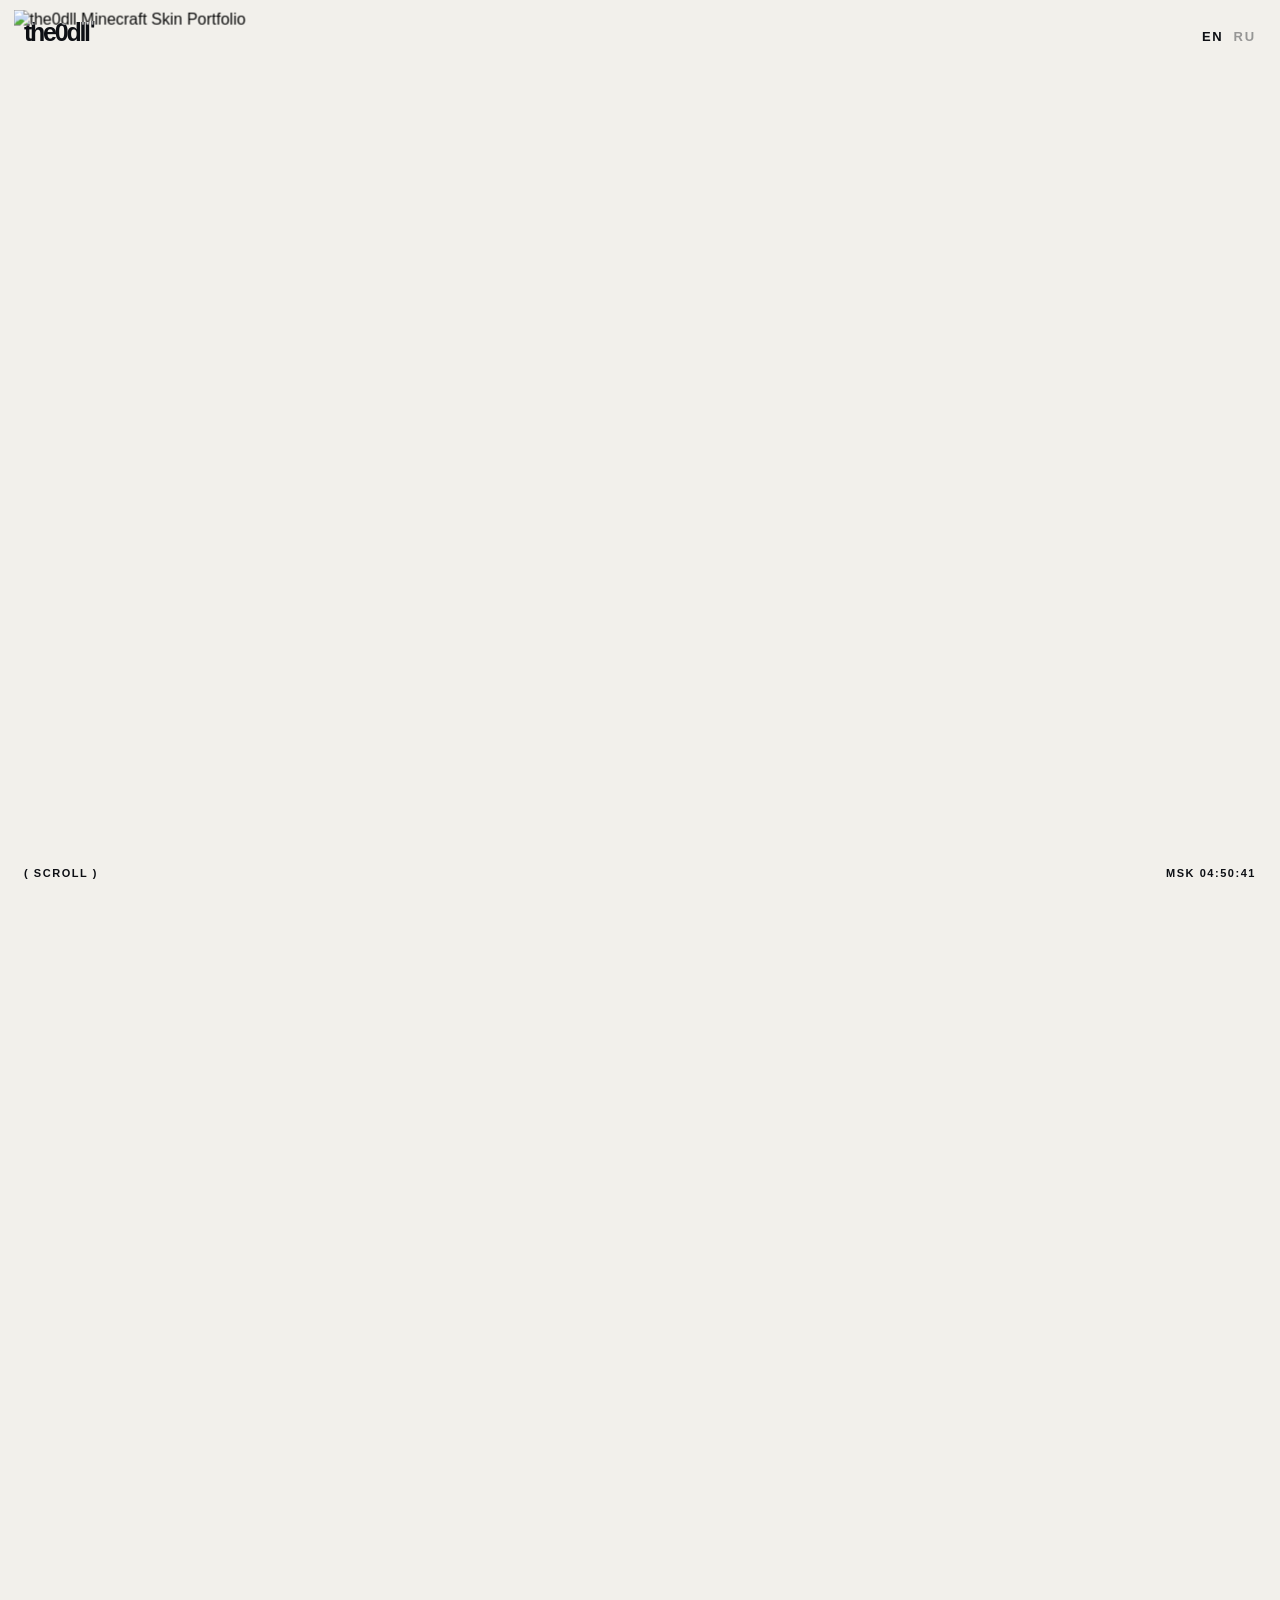
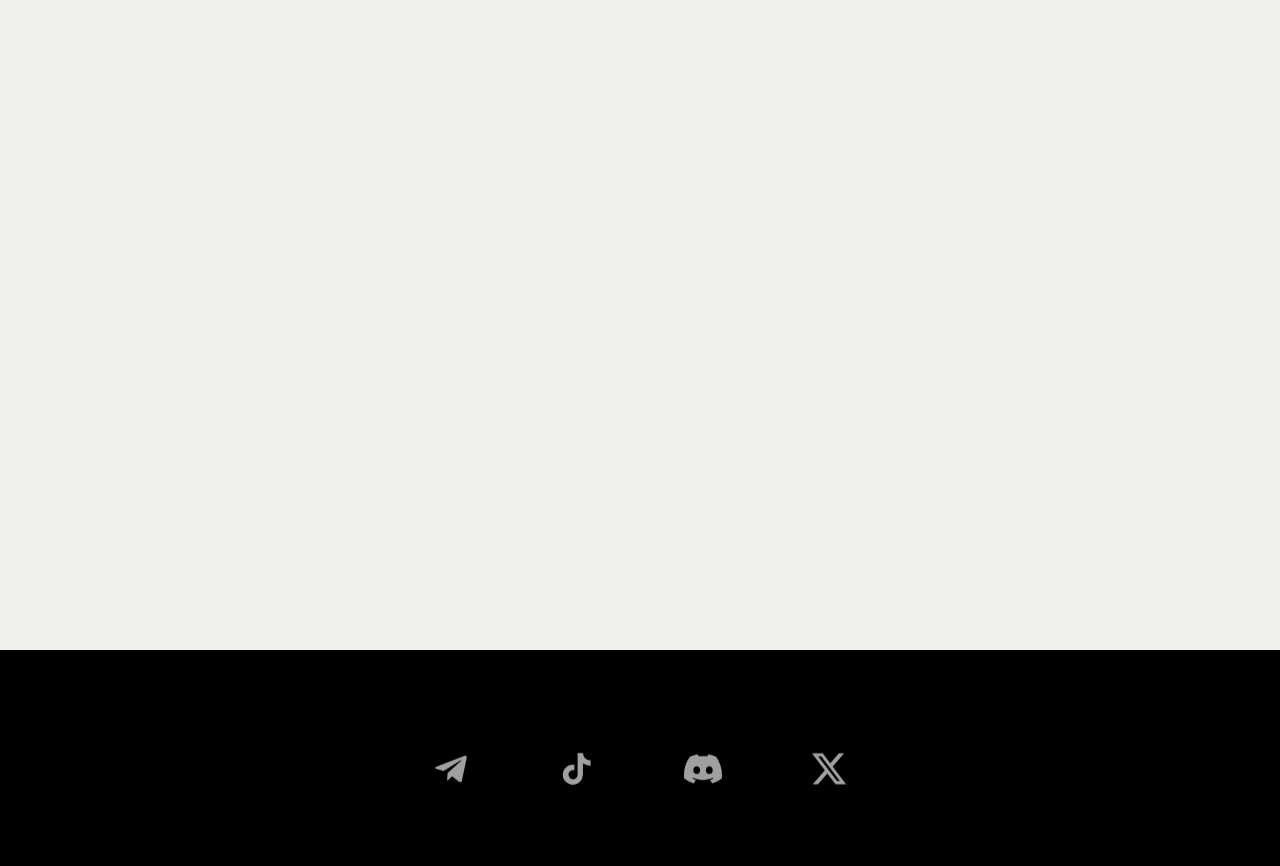
==== index.html @ f5f99ac1 "Add files via upload" ====
<!DOCTYPE html>
<html lang="en">
<head>
  <meta charset="UTF-8">
  <meta name="viewport" content="width=device-width, initial-scale=1.0">
  <title>the0dll' — bespoke minecraft skins</title>
  
  <meta name="description" content="the0dll — bespoke Minecraft skins, pixel character design, custom shading & multi-layer depth.">

  <!-- Main Stylesheet -->
  <link rel="stylesheet" href="css/style.css">
</head>
<body>

  <!-- Top Scroll Progress Bar -->
  <div id="scroll-progress-bar" aria-hidden="true"></div>

  <!-- Fullscreen Difference Canvas Cursor -->
  <canvas id="cursor-canvas" aria-hidden="true"></canvas>

  <!-- Fixed Header (Difference Blend — No sound icons) -->
  <header class="site-header">
    <a href="index.html" class="brand-logo">
      <span>the0dll</span><span class="accent-tick">'</span>
    </a>

    <div class="header-right">
      <div class="lang-switch">
        <button type="button" class="lang-btn active" data-lang="en">EN</button>
        <button type="button" class="lang-btn" data-lang="ru">RU</button>
      </div>
    </div>
  </header>

  <!-- Scroll-Track & Choreographed Stage -->
  <div class="scroll-track-wrapper" id="scroll-track">
    <div class="sticky-viewport">

      <!-- 1. The Animated Media Box: Starts 100vw x 100vh -> shrinks to bottom right without clipping -->
      <div class="animated-media-box" id="animated-media">
        <img src="assets/character.png" alt="the0dll Minecraft Skin Portfolio">
      </div>

      <!-- Docked Caption under the media box -->
      <div class="docked-caption" id="media-caption">
        <span>CUSTOM SKIN FOR THE0DLL — PORTFOLIO</span>
      </div>

      <!-- 2. Minimal Dashed Center Dividers (Top vertical only + frame divider) -->
      <div class="stage-divider-v" id="divider-v" aria-hidden="true"></div>
      <div class="stage-divider-h" id="divider-h" aria-hidden="true"></div>

      <!-- 3. Masked 2x2 Typography (Unmasks as user scrolls; glitch effect on hover) -->
      <main class="stage-text-grid">
        <!-- Top Left: works -->
        <div class="text-cell top-left">
          <a href="works.html" class="stage-link" id="link-works">
            <span class="text-mask">
              <span class="text-inner" id="inner-works">works</span>
            </span>
          </a>
        </div>

        <!-- Top Right: contacts -->
        <div class="text-cell top-right">
          <a href="#contacts" class="stage-link" id="link-contacts">
            <span class="text-mask">
              <span class="text-inner" id="inner-contacts">contacts</span>
            </span>
          </a>
        </div>

        <!-- Bottom Left: the0dll -->
        <div class="text-cell bottom-left">
          <a href="about.html" class="stage-link" id="link-the0dll">
            <span class="text-mask">
              <span class="text-inner" id="inner-the0dll">the0dll</span>
            </span>
          </a>
        </div>

        <!-- Bottom Right is reserved for the docked media box -->
        <div class="text-cell bottom-right" aria-hidden="true"></div>
      </main>

    </div>
  </div>

  <!-- Contacts Black Panel Section -->
  <section class="contacts-panel-section" id="contacts">
    <div class="contacts-panel-inner">
      <div class="contacts-icons-row" role="list">
        <!-- Telegram -->
        <a href="https://t.me/the0dll" target="_blank" rel="noopener noreferrer" class="contact-icon-link" aria-label="Telegram" role="listitem">
          <svg viewBox="0 0 24 24" fill="currentColor" class="contact-icon-svg" width="36" height="36">
            <path d="M20.665 3.717l-17.73 6.837c-1.21.486-1.203 1.161-.222 1.462l4.552 1.42 10.532-6.645c.498-.303.953-.14.579.192l-8.533 7.701h-.002l-.313 4.674c.458 0 .66-.21.917-.46l2.203-2.14 4.58 3.385c.844.464 1.452.225 1.663-.782l3.005-14.159c.309-1.238-.472-1.8-1.464-1.488z"/>
          </svg>
        </a>

        <!-- TikTok -->
        <a href="https://www.tiktok.com/@the0dlll" target="_blank" rel="noopener noreferrer" class="contact-icon-link" aria-label="TikTok" role="listitem">
          <svg viewBox="0 0 24 24" fill="currentColor" class="contact-icon-svg" width="36" height="36">
            <path d="M19.59 6.69a4.83 4.83 0 0 1-3.77-4.25V2h-3.45v13.67a2.89 2.89 0 0 1-5.2 1.74 2.89 2.89 0 0 1 2.31-4.64c.298-.002.595.042.88.13V9.4a6.33 6.33 0 0 0-1-.08A6.34 6.34 0 0 0 3 15.66a6.34 6.34 0 0 0 10.82 4.48 6.3 6.3 0 0 0 1.93-4.47V8.5a8.28 8.28 0 0 0 4.84 1.55v-3.36h-.001z"/>
          </svg>
        </a>

        <!-- Discord -->
        <a href="https://discord.com/users/839165605630181477" target="_blank" rel="noopener noreferrer" class="contact-icon-link" aria-label="Discord" role="listitem">
          <svg viewBox="0 0 24 24" fill="currentColor" class="contact-icon-svg" width="36" height="36">
            <path d="M20.317 4.37a19.791 19.791 0 0 0-4.885-1.515.074.074 0 0 0-.079.037c-.21.375-.444.864-.608 1.25a18.27 18.27 0 0 0-5.487 0 12.64 12.64 0 0 0-.617-1.25.077.077 0 0 0-.079-.037A19.736 19.736 0 0 0 3.677 4.37a.07.07 0 0 0-.032.027C.533 9.046-.32 13.58.099 18.057a.082.082 0 0 0 .031.057 19.9 19.9 0 0 0 5.993 3.03.078.078 0 0 0 .084-.028c.462-.63.874-1.295 1.226-1.994.021-.041.001-.09-.041-.106a13.107 13.107 0 0 1-1.872-.892.077.077 0 0 1-.008-.128 10.2 10.2 0 0 0 .372-.292.074.074 0 0 1 .077-.01c3.929 1.793 8.18 1.793 12.061 0a.074.074 0 0 1 .078.01c.12.098.246.198.373.292a.077.077 0 0 1-.006.127 12.299 12.299 0 0 1-1.873.894.077.077 0 0 0-.041.107c.36.698.772 1.362 1.225 1.993a.076.076 0 0 0 .084.028 19.839 19.839 0 0 0 6.002-3.03.077.077 0 0 0 .032-.054c.5-5.177-.838-9.674-3.549-13.66a.061.061 0 0 0-.031-.028zM8.02 15.33c-1.183 0-2.157-1.085-2.157-2.419 0-1.333.956-2.419 2.157-2.419 1.21 0 2.176 1.096 2.157 2.42 0 1.333-.956 2.418-2.157 2.418zm7.975 0c-1.183 0-2.157-1.085-2.157-2.419 0-1.333.955-2.419 2.157-2.419 1.21 0 2.176 1.096 2.157 2.42 0 1.333-.946 2.418-2.157 2.418z"/>
          </svg>
        </a>

        <!-- X -->
        <a href="https://x.com/0d_ll" target="_blank" rel="noopener noreferrer" class="contact-icon-link" aria-label="X (Twitter)" role="listitem">
          <svg viewBox="0 0 24 24" fill="currentColor" class="contact-icon-svg" width="36" height="36">
            <path d="M18.244 2.25h3.308l-7.227 8.26 8.502 11.24H16.17l-5.214-6.817L4.99 21.75H1.68l7.73-8.835L1.254 2.25H8.08l4.713 6.231zm-1.161 17.52h1.833L7.084 4.126H5.117z"/>
          </svg>
        </a>
      </div>
    </div>
  </section>

  <!-- Bottom Meta Bar -->
  <div class="stage-overlay-bottom">
    <div>( SCROLL )</div>
    <div class="stage-timecode" id="msk-time">MSK 00:00:00</div>
  </div>

  <!-- Scripts -->
  <script src="js/cursor.js"></script>
  <script src="js/main.js"></script>
  <script src="js/transition.js"></script>
</body>
</html>
---- css/style.css ----
/* ==========================================================================
   TDDSASH AESTHETIC — THE0DLL' MINECRAFT SKIN ARTIST PORTFOLIO
   Clean, minimal, strictly aligned with tddsash.com references
   ========================================================================== */
:root {
  --paper: #f2f0eb;              /* Signature warm cream paper */
  --paper-card: #ece9e2;
  --ink: #0c0c0c;                /* Deep black */
  --ink-60: rgba(12, 12, 12, 0.6);
  --ink-40: rgba(12, 12, 12, 0.4);
  --dash: rgba(12, 12, 12, 0.55);  /* More visible dashed line */
  --font-head: Arial, "Helvetica Neue", Helvetica, sans-serif;
  --font-mono: "Space Mono", monospace;
  --ease-expo: cubic-bezier(0.16, 1, 0.3, 1);
}

*, *::before, *::after {
  margin: 0;
  padding: 0;
  box-sizing: border-box;
}

/* Default cursor is always visible */

html {
  background-color: var(--paper);
  color: var(--ink);
  font-family: var(--font-head);
  -webkit-font-smoothing: antialiased;
  -moz-osx-font-smoothing: grayscale;
  text-rendering: optimizeLegibility;
}

body {
  position: relative;
  background-color: var(--paper);
  color: var(--ink);
  overflow-x: hidden;
  line-height: 1.2;
}

::selection {
  background: var(--ink);
  color: var(--paper);
}

a {
  color: inherit;
  text-decoration: none;
}

/* ==========================================================================
   SCROLL PROGRESS BAR (TOP OF PAGE)
   ========================================================================== */
#scroll-progress-bar {
  position: fixed;
  top: 0;
  left: 0;
  width: 100%;
  height: 4px;
  background: var(--ink);
  transform-origin: left;
  transform: scaleX(0);
  z-index: 999999;
  pointer-events: none;
  will-change: transform;
}

/* ==========================================================================
   CUSTOM CURSOR (DIFFERENCE BLEND & SILKY TRAIL)
   ========================================================================== */
#cursor-canvas {
  position: fixed;
  inset: 0;
  width: 100vw;
  height: 100vh;
  pointer-events: none;
  z-index: 99999;
  mix-blend-mode: difference;
  display: block;
}

@media (pointer: coarse) {
  #cursor-canvas {
    display: none;
  }
  html, body, a, button {
    cursor: auto !important;
  }
}

/* ==========================================================================
   HEADER (FIXED, DIFFERENCE BLEND)
   ========================================================================== */
.site-header {
  position: fixed;
  top: 0;
  left: 0;
  right: 0;
  z-index: 100;
  display: flex;
  justify-content: space-between;
  align-items: baseline;
  padding: 20px 24px;
  mix-blend-mode: difference;
  color: #ffffff;
  pointer-events: none;
}

.site-header a,
.site-header button,
.site-header .header-controls {
  pointer-events: auto;
  color: #ffffff;
}

.brand-logo {
  font-weight: 700;
  font-size: 25px;
  letter-spacing: -0.09em;
  line-height: 1;
  text-transform: lowercase;
  display: inline-flex;
  align-items: baseline;
}

.brand-logo .accent-tick {
  display: inline-block;
  transform: translateY(-0.08em);
  margin-left: 1px;
}

.header-right {
  display: flex;
  align-items: center;
  gap: 16px;
}

.lang-switch {
  display: flex;
  gap: 10px;
  font-weight: 700;
  font-size: 13px;
  letter-spacing: 0.14em;
  text-transform: uppercase;
}

.lang-btn {
  background: none;
  border: none;
  color: #ffffff;
  opacity: 0.4;
  padding: 0;
  font-weight: 700;
  font-size: 13px;
  letter-spacing: 0.14em;
  transition: opacity 0.3s var(--ease-expo);
  cursor: pointer;
}

.lang-btn:hover {
  opacity: 0.8;
}

.lang-btn.active {
  opacity: 1;
}

/* ==========================================================================
   HOME PAGE SCROLL STAGE
   ========================================================================== */
.scroll-track-wrapper {
  position: relative;
  height: 250vh;
  background-color: var(--paper);
}

.sticky-viewport {
  position: sticky;
  top: 0;
  height: 100vh;
  width: 100vw;
  overflow: hidden;
  background-color: var(--paper);
}

.animated-media-box {
  position: absolute;
  top: 0;
  left: 0;
  width: 100vw;
  height: 100vh;
  z-index: 10;
  overflow: hidden;
  will-change: transform, width, height, border-radius;
  background-color: var(--paper);
}

.animated-media-box img {
  width: 100%;
  height: 100%;
  object-fit: contain;
  object-position: center center;
  display: block;
  image-rendering: pixelated;
  image-rendering: crisp-edges;
  -ms-interpolation-mode: nearest-neighbor;
  transition: transform 0.8s var(--ease-expo);
}

.animated-media-box:hover img {
  transform: scale(1.03);
}

.docked-caption {
  position: absolute;
  font-size: 11px;
  font-weight: 700;
  letter-spacing: 0.14em;
  text-transform: uppercase;
  color: var(--ink);
  z-index: 15;
  opacity: 0;
  pointer-events: none;
  transition: opacity 0.4s var(--ease-expo);
  white-space: nowrap;
}

.stage-text-grid {
  position: absolute;
  inset: 0;
  width: 100vw;
  height: 100vh;
  display: grid;
  grid-template-columns: 1fr 1fr;
  grid-template-rows: 1fr 1fr;
  z-index: 20;
  pointer-events: none;
}

.stage-divider-v {
  position: absolute;
  left: 50%;
  top: 4vh;
  height: 44vh;
  width: 0;
  border-left: 2px dashed var(--dash);
  transform-origin: top;
  transform: scaleY(0);
  will-change: transform;
  z-index: 25;
  pointer-events: none;
}

.stage-divider-h {
  position: absolute;
  top: 50vh;
  left: 50%;
  width: 46vw;
  height: 0;
  border-top: 2px dashed var(--dash);
  transform-origin: left;
  transform: scaleX(0);
  will-change: transform;
  z-index: 25;
  pointer-events: none;
}

.text-cell {
  position: relative;
  display: flex;
  align-items: center;
  justify-content: center;
  user-select: none;
  pointer-events: none;
}

.text-cell.top-left { grid-column: 1; grid-row: 1; }
.text-cell.top-right { grid-column: 2; grid-row: 1; }
.text-cell.bottom-left { grid-column: 1; grid-row: 2; }

.text-mask {
  display: block;
  overflow: hidden;
  padding: 0 0.12em 0.08em 0.12em;
}

.text-inner {
  display: block;
  will-change: transform;
  transform: translateY(115%);
  transition: transform 0.05s linear;
}

.stage-link {
  position: relative;
  display: inline-block;
  font-weight: 700;
  font-size: clamp(48px, 8.8vw, 142px);
  letter-spacing: -0.1em;
  line-height: 0.9;
  text-transform: lowercase;
  color: var(--ink);
  transition: color 0.3s var(--ease-expo);
  pointer-events: none;
}

.stage-link.is-active {
  pointer-events: auto;
}

.stage-link:hover {
  color: transparent;
  -webkit-text-stroke: clamp(2px, 0.2vw, 3.5px) var(--ink);
}

.stage-link::after {
  content: "";
  position: absolute;
  left: 0.12em;
  right: 0.12em;
  bottom: 0.02em;
  height: 3px;
  background: var(--ink);
  transform: scaleX(0);
  transform-origin: left;
  transition: transform 0.7s var(--ease-expo);
  opacity: 0;
  pointer-events: none;
}

.stage-link.is-revealed:hover::after {
  opacity: 1;
  transform: scaleX(1);
}

.stage-overlay-bottom {
  position: fixed;
  bottom: 0;
  left: 0;
  right: 0;
  padding: 20px 24px;
  display: flex;
  justify-content: space-between;
  align-items: flex-end;
  font-size: 11px;
  font-weight: 700;
  letter-spacing: 0.14em;
  text-transform: uppercase;
  color: #ffffff;
  mix-blend-mode: difference;
  pointer-events: none;
  z-index: 50;
}

.stage-timecode {
  font-variant-numeric: tabular-nums;
}

/* ==========================================================================
   CONTACTS BLACK PANEL (HOME PAGE BOTTOM — ~24% SCREEN HEIGHT)
   ========================================================================== */
.contacts-panel-section {
  position: relative;
  min-height: 24vh;
  height: 24vh;
  width: 100vw;
  background-color: #000000;
  display: flex;
  align-items: center;
  justify-content: center;
  z-index: 30;
  box-sizing: border-box;
  padding: 16px 24px;
}

.contacts-panel-inner {
  display: flex;
  flex-direction: column;
  align-items: center;
  justify-content: center;
  width: 100%;
  max-width: 900px;
  /* Shifted slightly below vertical center of the 24vh panel */
  transform: translateY(1.2vh);
}

.contacts-icons-row {
  display: flex;
  align-items: center;
  justify-content: center;
  gap: clamp(32px, 5.5vw, 68px);
  flex-wrap: wrap;
}

.contact-icon-link {
  display: inline-flex;
  align-items: center;
  justify-content: center;
  width: clamp(44px, 5.5vw, 58px);
  height: clamp(44px, 5.5vw, 58px);
  color: #a0a0a0;
  border-radius: 50%;
  transition: color 0.25s var(--ease-expo), transform 0.25s var(--ease-expo);
  text-decoration: none;
}

.contact-icon-link:hover {
  color: #ffffff;
  transform: scale(1.15);
}

.contact-icon-link:hover .contact-icon-svg {
  animation: icon-jitter 0.22s infinite ease-in-out;
}

@keyframes icon-jitter {
  0% { transform: translate(0, 0) rotate(0deg); }
  20% { transform: translate(-1.2px, 0.8px) rotate(-1.2deg); }
  40% { transform: translate(1px, -1.2px) rotate(1deg); }
  60% { transform: translate(-0.8px, -0.8px) rotate(-0.8deg); }
  80% { transform: translate(1.2px, 0.8px) rotate(1.2deg); }
  100% { transform: translate(0, 0) rotate(0deg); }
}

.contact-icon-svg {
  width: clamp(28px, 3.5vw, 38px);
  height: clamp(28px, 3.5vw, 38px);
  fill: currentColor;
  display: block;
  will-change: transform;
}

/* ==========================================================================
   WORKS PAGE — COVERFLOW CAROUSEL (1-6) + ARCHIVE STREAM (7-15)
   ========================================================================== */
.works-page-container {
  min-height: 100vh;
  padding: 110px 24px 80px;
  max-width: 1680px;
  margin: 0 auto;
}

.works-head-row {
  display: flex;
  justify-content: space-between;
  align-items: baseline;
  padding-bottom: 2vh;
  border-bottom: 2px dashed var(--dash);
  margin-bottom: 4vh;
}

.works-main-title {
  font-size: clamp(54px, 12vw, 170px);
  font-weight: 700;
  letter-spacing: -0.11em;
  line-height: 0.86;
  text-transform: lowercase;
}

.works-total-counter {
  font-size: clamp(28px, 4.5vw, 64px);
  font-weight: 700;
  letter-spacing: -0.05em;
  color: transparent;
  -webkit-text-stroke: 2px var(--ink);
}

/* 3D / Coverflow Carousel Stage */
.carousel-stage-section {
  position: relative;
  width: 100%;
  display: flex;
  flex-direction: column;
  align-items: center;
  justify-content: center;
  margin-bottom: 12vh;
  user-select: none;
}

.carousel-viewport {
  position: relative;
  width: 100%;
  height: clamp(380px, 50vh, 560px);
  display: flex;
  align-items: center;
  justify-content: center;
  perspective: 1400px;
  overflow: hidden;
  cursor: grab;
}

.carousel-viewport:active {
  cursor: grabbing;
}

/* Carousel Card — 3D глубина + поворот внутрь */
.carousel-card {
  position: absolute;
  width: clamp(260px, 28vw, 440px);
  aspect-ratio: 1 / 1;
  border-radius: 8px;
  overflow: hidden;
  background: var(--paper-card);
  transition: transform 0.72s cubic-bezier(0.16, 1, 0.3, 1),
              filter 0.72s cubic-bezier(0.16, 1, 0.3, 1),
              opacity 0.72s cubic-bezier(0.16, 1, 0.3, 1),
              box-shadow 0.72s cubic-bezier(0.16, 1, 0.3, 1);
  will-change: transform, filter, opacity;
  border: 1px solid rgba(12, 12, 12, 0.08);
}

.carousel-card img {
  width: 100%;
  height: 100%;
  object-fit: cover;
  display: block;
  pointer-events: none;
}

/* Active Center Card */
.carousel-card[data-pos="0"] {
  z-index: 10;
  opacity: 1;
  filter: blur(0px) brightness(1);
  transform: translateX(0) scale(1) translateZ(0) rotateY(0deg);
  box-shadow: 0 35px 90px rgba(0, 0, 0, 0.22);
  cursor: default;
}

/* Immediate Left — повёрнут внутрь */
.carousel-card[data-pos="-1"] {
  z-index: 5;
  opacity: 0.6;
  filter: blur(3px) brightness(0.72);
  transform: translateX(-78%) scale(0.84) translateZ(-60px) rotateY(18deg);
  box-shadow: 0 20px 50px rgba(0, 0, 0, 0.12);
  cursor: pointer;
}

/* Immediate Right — повёрнут внутрь */
.carousel-card[data-pos="1"] {
  z-index: 5;
  opacity: 0.6;
  filter: blur(3px) brightness(0.72);
  transform: translateX(78%) scale(0.84) translateZ(-60px) rotateY(-18deg);
  box-shadow: 0 20px 50px rgba(0, 0, 0, 0.12);
  cursor: pointer;
}

/* Far Left */
.carousel-card[data-pos="-2"] {
  z-index: 2;
  opacity: 0.28;
  filter: blur(8px) brightness(0.5);
  transform: translateX(-150%) scale(0.68) translateZ(-140px) rotateY(28deg);
  box-shadow: 0 10px 30px rgba(0, 0, 0, 0.08);
  cursor: pointer;
}

/* Far Right */
.carousel-card[data-pos="2"] {
  z-index: 2;
  opacity: 0.28;
  filter: blur(8px) brightness(0.5);
  transform: translateX(150%) scale(0.68) translateZ(-140px) rotateY(-28deg);
  box-shadow: 0 10px 30px rgba(0, 0, 0, 0.08);
  cursor: pointer;
}

/* Hidden Cards — быстро исчезают, чтобы карусель казалась бесконечной */
.carousel-card[data-pos="hidden-left"] {
  z-index: 0;
  opacity: 0;
  filter: blur(16px);
  transform: translateX(-210%) scale(0.5) rotateY(35deg);
  pointer-events: none;
  transition: opacity 0.35s var(--ease-expo), filter 0.35s var(--ease-expo),
              transform 0.35s var(--ease-expo);
}

.carousel-card[data-pos="hidden-right"] {
  z-index: 0;
  opacity: 0;
  filter: blur(16px);
  transform: translateX(210%) scale(0.5) rotateY(-35deg);
  pointer-events: none;
  transition: opacity 0.35s var(--ease-expo), filter 0.35s var(--ease-expo),
              transform 0.35s var(--ease-expo);
}

/* Carousel Info & Controls beneath the active card */
.carousel-footer {
  margin-top: 32px;
  display: flex;
  flex-direction: column;
  align-items: center;
  gap: 20px;
  width: 100%;
}

.carousel-info {
  display: flex;
  align-items: baseline;
  gap: 16px;
  text-align: center;
}

.carousel-title {
  font-size: clamp(18px, 2vw, 28px);
  font-weight: 700;
  letter-spacing: -0.03em;
  text-transform: lowercase;
}

.carousel-tag {
  font-size: 11px;
  font-weight: 700;
  letter-spacing: 0.14em;
  text-transform: uppercase;
  color: var(--ink-40);
}

.carousel-controls {
  display: flex;
  align-items: center;
  gap: 16px;
}

.reel-btn {
  width: 44px;
  height: 44px;
  border-radius: 50%;
  border: 1.5px solid var(--ink);
  background: transparent;
  color: var(--ink);
  display: inline-flex;
  align-items: center;
  justify-content: center;
  font-size: 16px;
  transition: all 0.3s var(--ease-expo);
  cursor: pointer;
}

.reel-btn:hover {
  background: var(--ink);
  color: var(--paper);
  transform: scale(1.08);
}

.reel-counter-badge {
  font-family: var(--font-mono);
  font-size: 14px;
  font-weight: 700;
  color: var(--ink-60);
  min-width: 64px;
  text-align: center;
}

/* Section 2: Vertical Stream Archive (Skins 7–15) */
.stream-archive-section {
  padding-top: 8vh;
  border-top: 2px dashed var(--dash);
}

.stream-section-header {
  margin-bottom: 6vh;
  display: flex;
  justify-content: space-between;
  align-items: baseline;
}

.stream-section-title {
  font-size: clamp(32px, 5vw, 64px);
  font-weight: 700;
  letter-spacing: -0.08em;
  text-transform: lowercase;
}

/* Число справа (9) — контурный шрифт */
.stream-section-count {
  font-size: clamp(28px, 4.5vw, 64px);
  font-weight: 700;
  letter-spacing: -0.05em;
  color: transparent;
  -webkit-text-stroke: 2px var(--ink);
}

.stream-section-hint {
  font-size: 11px;
  font-weight: 700;
  letter-spacing: 0.16em;
  text-transform: uppercase;
  color: var(--ink-40);
}

/* Masonry: колонки собирает js/works.js, отступ везде одинаковый */
.stream-grid {
  --gap: 14px;
  display: flex;
  align-items: flex-start;
  gap: var(--gap);
}

.stream-col {
  flex: 1 1 0;
  min-width: 0;
  display: flex;
  flex-direction: column;
  gap: var(--gap);
}

/* Scroll-Triggered Reveal — плавное появление снизу вверх */
.stream-card {
  position: relative;
  cursor: pointer;
  opacity: 0;
  transform: translateY(70px);
  transition: opacity 0.9s cubic-bezier(0.16, 1, 0.3, 1),
              transform 0.9s cubic-bezier(0.16, 1, 0.3, 1);
  transition-delay: var(--d, 0ms);
  will-change: opacity, transform;
}

.stream-card.is-visible {
  opacity: 1;
  transform: translateY(0);
}

/* Чистые изображения без рамок и фона — оригинальные пропорции */
.stream-media-box {
  position: relative;
  width: 100%;
  overflow: hidden;
  background: none;
  border: none;
  border-radius: 0;
}

.stream-media-box img {
  width: 100%;
  height: auto;
  display: block;
  transition: transform 0.75s cubic-bezier(0.16, 1, 0.3, 1);
}

.stream-card:hover .stream-media-box img {
  transform: scale(1.02);
}

/* Инверсивная подпись с названием скина при наведении (без номера) */
.stream-info-row {
  position: absolute;
  inset: 0;
  display: flex;
  align-items: flex-end;
  justify-content: flex-start;
  padding: 22px 24px;
  pointer-events: none;
  z-index: 10;
  opacity: 0;
  transform: translateY(8px);
  transition: opacity 0.35s cubic-bezier(0.16, 1, 0.3, 1),
              transform 0.35s cubic-bezier(0.16, 1, 0.3, 1);
  mix-blend-mode: difference;
}

.stream-card:hover .stream-info-row {
  opacity: 1;
  transform: translateY(0);
}

.stream-title {
  color: #ffffff;
  mix-blend-mode: difference;
  font-size: clamp(20px, 2.4vw, 36px);
  font-weight: 700;
  letter-spacing: -0.04em;
  text-transform: lowercase;
  line-height: 1.1;
  margin: 0;
  user-select: none;
}

/* Номер скина не отображается по запросу */
.stream-tag {
  display: none;
}

.back-btn {
  display: inline-flex;
  align-items: center;
  gap: 8px;
  margin-top: 64px;
  font-size: 12px;
  font-weight: 700;
  letter-spacing: 0.16em;
  text-transform: uppercase;
  border: 1.5px solid var(--ink);
  padding: 14px 28px;
  border-radius: 999px;
  transition: all 0.3s var(--ease-expo);
}

.back-btn:hover {
  background: var(--ink);
  color: var(--paper);
}

/* ==========================================================================
   ABOUT & CONTACT PAGES
   ========================================================================== */
.page-container {
  min-height: 100vh;
  padding: 120px 24px 80px;
  max-width: 1600px;
  margin: 0 auto;
}

.page-header-row {
  display: flex;
  justify-content: space-between;
  align-items: baseline;
  padding-bottom: 2vh;
  border-bottom: 2px dashed var(--dash);
  margin-bottom: 6vh;
}

.page-title {
  font-size: clamp(54px, 12vw, 170px);
  font-weight: 700;
  letter-spacing: -0.11em;
  line-height: 0.86;
  text-transform: lowercase;
}

.page-counter {
  font-size: clamp(28px, 4.5vw, 64px);
  font-weight: 700;
  letter-spacing: -0.05em;
  color: transparent;
  -webkit-text-stroke: 2px var(--ink);
}

.about-layout {
  display: grid;
  grid-template-columns: 1.1fr 0.9fr;
  gap: 6vw;
  align-items: start;
}

.about-lead {
  font-size: clamp(24px, 3.2vw, 48px);
  font-weight: 700;
  line-height: 1.3;
  letter-spacing: -0.03em;
}

.about-details {
  display: flex;
  flex-direction: column;
  gap: 4vh;
}

.about-details p {
  font-size: 18px;
  line-height: 1.55;
  color: var(--ink-60);
}

.spec-list {
  list-style: none;
  border-top: 2px dashed var(--dash);
}

.spec-item {
  display: flex;
  justify-content: space-between;
  padding: 16px 0;
  border-bottom: 2px dashed var(--dash);
  font-size: 13px;
  font-weight: 700;
  letter-spacing: 0.12em;
  text-transform: uppercase;
}

.contact-layout {
  display: grid;
  grid-template-columns: 1fr 1fr;
  gap: 6vw;
}

.contact-headline {
  font-size: clamp(36px, 5.5vw, 92px);
  font-weight: 700;
  letter-spacing: -0.08em;
  line-height: 0.95;
  text-transform: uppercase;
}

.contact-channels {
  display: flex;
  flex-direction: column;
  gap: 20px;
}

.channel-link {
  display: flex;
  justify-content: space-between;
  align-items: center;
  padding: 24px 0;
  border-bottom: 2px dashed var(--dash);
  font-size: clamp(20px, 2.5vw, 36px);
  font-weight: 700;
  letter-spacing: -0.04em;
  transition: padding-left 0.3s var(--ease-expo), color 0.3s var(--ease-expo);
}

.channel-link:hover {
  padding-left: 12px;
  opacity: 0.7;
}

.channel-tag {
  font-size: 12px;
  letter-spacing: 0.16em;
  text-transform: uppercase;
  color: var(--ink-40);
}

/* ==========================================================================
   RESPONSIVE DESIGN (MOBILE / TABLET)
   ========================================================================== */
@media (max-width: 900px) {
  .stage-text-grid {
    display: flex;
    flex-direction: column;
    padding: 100px 20px 80px;
    gap: 20px;
  }
  .stage-divider-v,
  .stage-divider-h {
    display: none;
  }
  .text-cell {
    padding: 8px 0;
    justify-content: flex-start;
  }
  .stage-link {
    font-size: clamp(40px, 13vw, 68px);
  }
  .carousel-card[data-pos="-1"] {
    transform: translateX(-70%) scale(0.78) translateZ(-60px);
  }
  .carousel-card[data-pos="1"] {
    transform: translateX(70%) scale(0.78) translateZ(-60px);
  }
  .carousel-card[data-pos="-2"],
  .carousel-card[data-pos="2"] {
    opacity: 0;
    pointer-events: none;
  }
  .about-layout,
  .contact-layout {
    grid-template-columns: 1fr;
    gap: 36px;
  }
  .works-page-container,
  .page-container {
    padding: 100px 20px 60px;
  }
}

/* ==========================================================================
   3-PANEL CINEMATIC PAGE TRANSITION
   Three black strips sweep in L→R covering the screen, then sweep out R→L
   ========================================================================== */
#pt-overlay {
  position: fixed;
  inset: 0;
  z-index: 1000000;
  pointer-events: none;
  display: flex;
  flex-direction: column;
  /* Hidden by default — pointer-events disabled until active */
}

#pt-overlay.is-active {
  pointer-events: all;
}

.pt-panel {
  flex: 1;
  background: var(--ink);

  /* Default state: fully off to the left */
  transform: translateX(-100%);
  transition: transform 0.65s cubic-bezier(0.76, 0, 0.24, 1);
}

/* Each panel uses its data-index delay — set via JS inline style */
.pt-panel.is-in {
  transform: translateX(0);
}

/* ==========================================================================
   STREAM CARD STAGGER — волна снизу вверх при первом появлении
   Delay сбрасывается после появления чтобы не мешать hover-эффектам
   ========================================================================== */

/* После появления — сбрасываем delay */
.stream-card.is-visible {
  transition-delay: 0ms !important;
}

/* Polish: плавный переход opacity у тега карусели */
.carousel-tag {
  transition: opacity 0.22s var(--ease-expo);
}


/* ==========================================================================
   LIGHTBOX — тёмная полупрозрачная вуаль, страница под ней остаётся видна
   ========================================================================== */
.lightbox {
  position: fixed;
  inset: 0;
  z-index: 90000;           /* ниже курсора (99999), выше хедера */
  pointer-events: none;
}
.lightbox.is-open { pointer-events: auto; }
.lightbox.is-closing { pointer-events: none; }

.lightbox-backdrop {
  position: absolute;
  inset: 0;
  background: rgba(8, 8, 8, 0.9);
  opacity: 0;
  transition: opacity 0.45s var(--ease-expo);
}
.lightbox.is-open .lightbox-backdrop { opacity: 1; }

.lightbox-img {
  position: fixed;
  left: 0; top: 0;
  width: 0; height: 0;
  display: block;
  object-fit: contain;
  opacity: 0;
  cursor: pointer;
  will-change: left, top, width, height, opacity, transform;
}
.lightbox.is-open .lightbox-img { opacity: 1; }
.lightbox.is-closing .lightbox-img { opacity: 0.9; }

.lightbox-close {
  position: absolute;
  top: 20px;
  right: 24px;
  z-index: 2;
  background: none;
  border: none;
  padding: 6px 0;
  font-family: var(--font-head);
  font-size: 13px;
  font-weight: 700;
  letter-spacing: 0.14em;
  text-transform: uppercase;
  color: #fff;
  opacity: 0;
  transition: opacity 0.35s ease;
}
.lightbox.is-open .lightbox-close { opacity: 1; transition-delay: 0.15s; }

.lightbox-caption {
  position: fixed;
  font-size: 12px;
  font-weight: 700;
  letter-spacing: 0.14em;
  text-transform: uppercase;
  color: rgba(255, 255, 255, 0.6);
  opacity: 0;
  transition: opacity 0.35s ease;
  pointer-events: none;
}
.lightbox.is-open .lightbox-caption { opacity: 1; transition-delay: 0.3s; }

/* Стрелки перелистывания слайдов внутри лайтбокса */
.lightbox-nav-btn {
  position: fixed;
  top: 50%;
  transform: translateY(-50%);
  width: 48px;
  height: 48px;
  border-radius: 50%;
  border: 1.5px solid rgba(255, 255, 255, 0.35);
  background: rgba(12, 12, 12, 0.75);
  backdrop-filter: blur(8px);
  -webkit-backdrop-filter: blur(8px);
  color: #ffffff;
  display: flex;
  align-items: center;
  justify-content: center;
  font-size: 20px;
  cursor: pointer;
  z-index: 90005;
  transition: all 0.3s cubic-bezier(0.16, 1, 0.3, 1);
  opacity: 0;
  pointer-events: none;
}

.lightbox-nav-btn:hover {
  background: #ffffff;
  color: #000000;
  border-color: #ffffff;
  transform: translateY(-50%) scale(1.08);
}

.lightbox-prev {
  left: 24px;
}

.lightbox-next {
  right: 24px;
}

.lightbox.is-open.has-multiple .lightbox-nav-btn {
  opacity: 1;
  pointer-events: auto;
  transition-delay: 0.2s;
}

@media (max-width: 640px) {
  .lightbox-prev { left: 12px; }
  .lightbox-next { right: 12px; }
  .lightbox-nav-btn { width: 40px; height: 40px; font-size: 16px; }
}
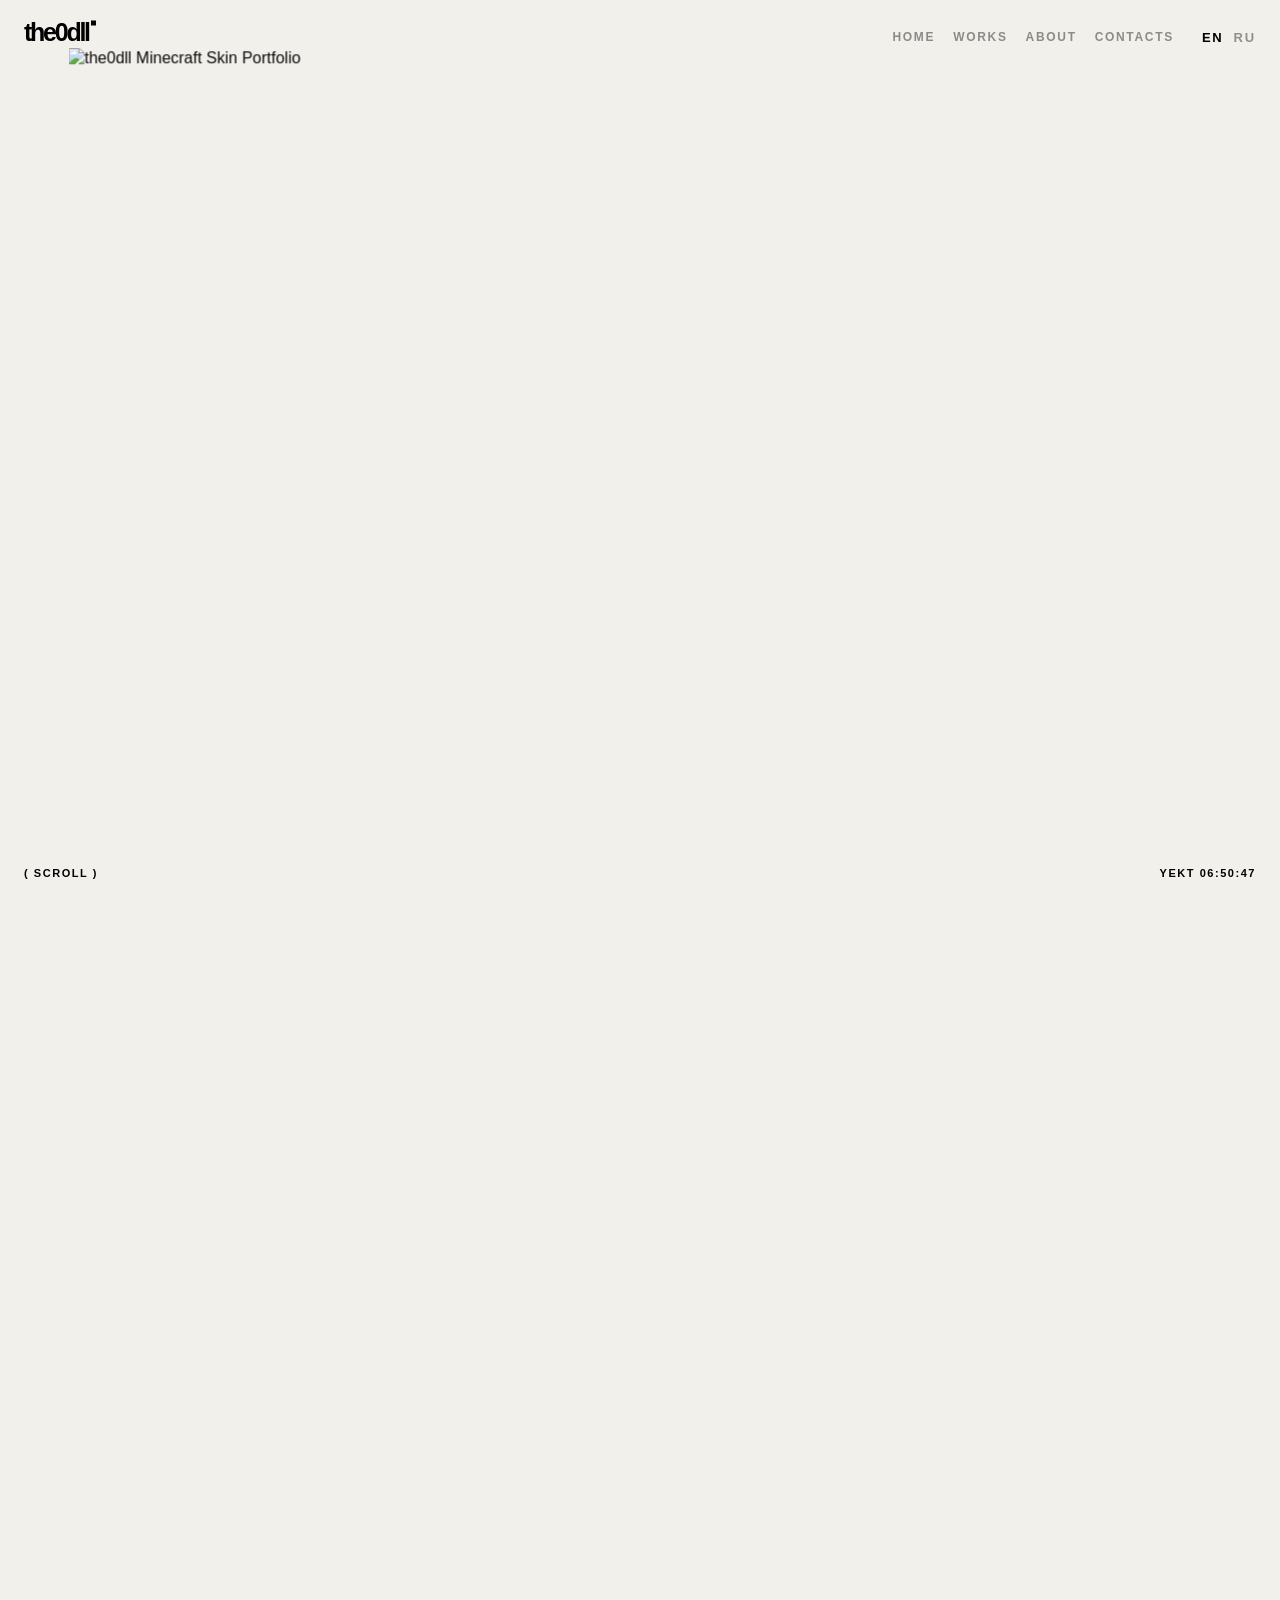
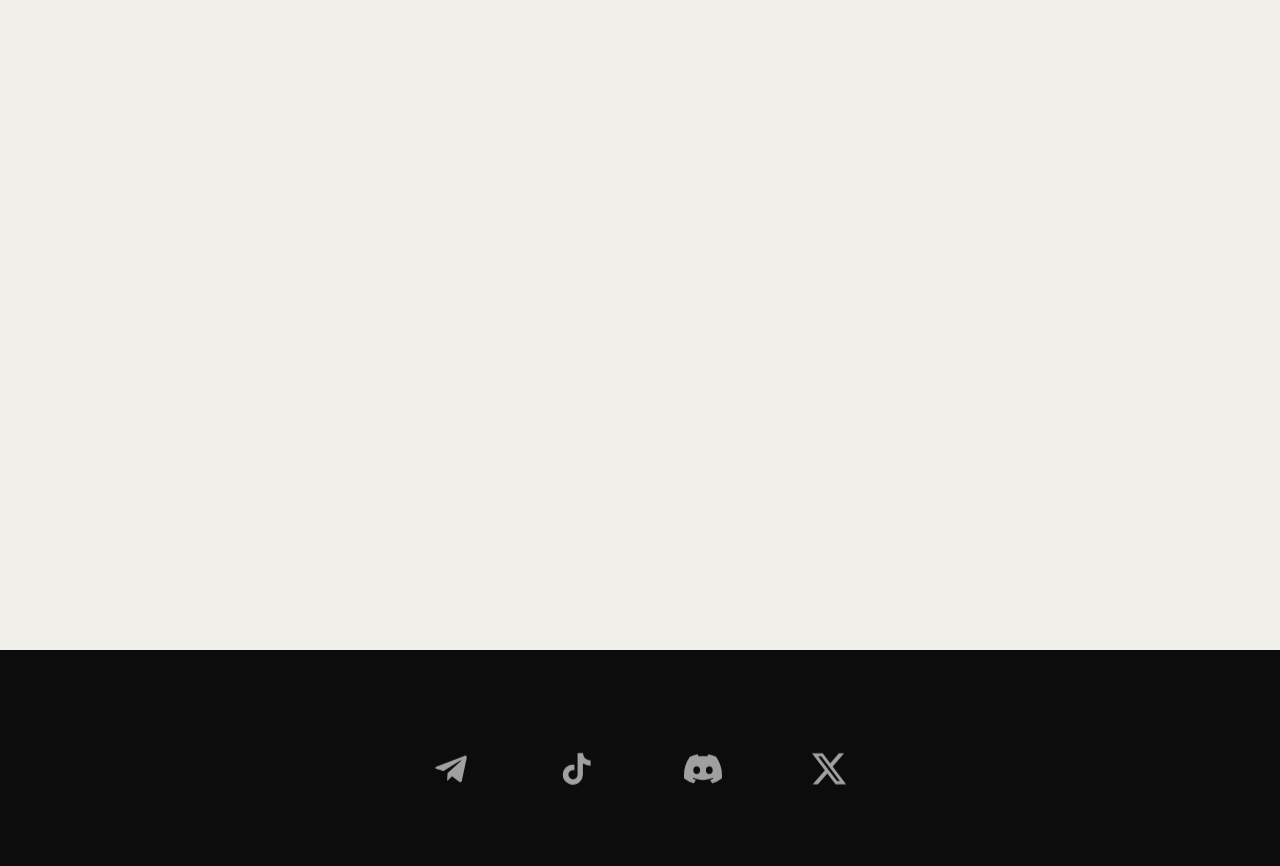
==== commit 2318c4ae: "Add files via upload" ====
--- a/index.html
+++ b/index.html
@@ -7,24 +7,32 @@
   
   <meta name="description" content="the0dll — bespoke Minecraft skins, pixel character design, custom shading & multi-layer depth.">
 
-  <!-- Main Stylesheet -->
+  <link rel="preconnect" href="https://fonts.googleapis.com">
+  <link rel="preconnect" href="https://fonts.gstatic.com" crossorigin>
+  <link href="https://fonts.googleapis.com/css2?family=Silkscreen:wght@400;700&display=swap" rel="stylesheet">
+  <link rel="icon" href="data:image/svg+xml,%3Csvg xmlns=%27http://www.w3.org/2000/svg%27 viewBox=%270 0 8 8%27 shape-rendering=%27crispEdges%27%3E%3Crect width=%278%27 height=%278%27 fill=%27%230c0c0c%27/%3E%3Crect x=%272%27 y=%272%27 width=%274%27 height=%274%27 fill=%27%23ff4a1c%27/%3E%3C/svg%3E">
   <link rel="stylesheet" href="css/style.css">
 </head>
-<body>
+<body data-i18n-title="home.title">
 
-  <!-- Top Scroll Progress Bar -->
+  <!-- Scroll progress bar & custom cursor canvas -->
   <div id="scroll-progress-bar" aria-hidden="true"></div>
 
-  <!-- Fullscreen Difference Canvas Cursor -->
   <canvas id="cursor-canvas" aria-hidden="true"></canvas>
 
-  <!-- Fixed Header (Difference Blend — No sound icons) -->
+  <!-- Fixed Header & Navigation -->
   <header class="site-header">
     <a href="index.html" class="brand-logo">
-      <span>the0dll</span><span class="accent-tick">'</span>
+      <span>the0dll</span><span class="accent-tick" aria-hidden="true"></span>
     </a>
 
     <div class="header-right">
+      <nav class="site-nav" aria-label="Main">
+        <a href="index.html" class="nav-link" data-i18n="nav.home">HOME</a>
+        <a href="works.html" class="nav-link" data-i18n="nav.works">WORKS</a>
+        <a href="about.html" class="nav-link" data-i18n="nav.about">ABOUT</a>
+        <a href="#contacts" class="nav-link" data-i18n="nav.contacts">CONTACTS</a>
+      </nav>
       <div class="lang-switch">
         <button type="button" class="lang-btn active" data-lang="en">EN</button>
         <button type="button" class="lang-btn" data-lang="ru">RU</button>
@@ -32,45 +40,40 @@
     </div>
   </header>
 
-  <!-- Scroll-Track & Choreographed Stage -->
+  <!-- Interactive Scroll Stage: sticky viewport with animated media box -->
   <div class="scroll-track-wrapper" id="scroll-track">
     <div class="sticky-viewport">
 
-      <!-- 1. The Animated Media Box: Starts 100vw x 100vh -> shrinks to bottom right without clipping -->
+      <!-- Scalable Hero Media Box (shrinks to bottom-right during scroll) -->
       <div class="animated-media-box" id="animated-media">
         <img src="assets/character.png" alt="the0dll Minecraft Skin Portfolio">
       </div>
 
-      <!-- Docked Caption under the media box -->
       <div class="docked-caption" id="media-caption">
-        <span>CUSTOM SKIN FOR THE0DLL — PORTFOLIO</span>
+        <span data-i18n="home.media_caption">CUSTOM SKIN FOR THE0DLL — PORTFOLIO</span>
       </div>
 
-      <!-- 2. Minimal Dashed Center Dividers (Top vertical only + frame divider) -->
       <div class="stage-divider-v" id="divider-v" aria-hidden="true"></div>
       <div class="stage-divider-h" id="divider-h" aria-hidden="true"></div>
 
-      <!-- 3. Masked 2x2 Typography (Unmasks as user scrolls; glitch effect on hover) -->
+      <!-- 2x2 Typography Grid (unmasks and reveals links on scroll) -->
       <main class="stage-text-grid">
-        <!-- Top Left: works -->
         <div class="text-cell top-left">
           <a href="works.html" class="stage-link" id="link-works">
             <span class="text-mask">
-              <span class="text-inner" id="inner-works">works</span>
+              <span class="text-inner" id="inner-works" data-i18n="home.works">works</span>
             </span>
           </a>
         </div>
 
-        <!-- Top Right: contacts -->
         <div class="text-cell top-right">
           <a href="#contacts" class="stage-link" id="link-contacts">
             <span class="text-mask">
-              <span class="text-inner" id="inner-contacts">contacts</span>
+              <span class="text-inner" id="inner-contacts" data-i18n="home.contacts">contacts</span>
             </span>
           </a>
         </div>
 
-        <!-- Bottom Left: the0dll -->
         <div class="text-cell bottom-left">
           <a href="about.html" class="stage-link" id="link-the0dll">
             <span class="text-mask">
@@ -79,39 +82,34 @@
           </a>
         </div>
 
-        <!-- Bottom Right is reserved for the docked media box -->
         <div class="text-cell bottom-right" aria-hidden="true"></div>
       </main>
 
     </div>
   </div>
 
-  <!-- Contacts Black Panel Section -->
+  <!-- Contacts Panel: Social links -->
   <section class="contacts-panel-section" id="contacts">
     <div class="contacts-panel-inner">
       <div class="contacts-icons-row" role="list">
-        <!-- Telegram -->
         <a href="https://t.me/the0dll" target="_blank" rel="noopener noreferrer" class="contact-icon-link" aria-label="Telegram" role="listitem">
           <svg viewBox="0 0 24 24" fill="currentColor" class="contact-icon-svg" width="36" height="36">
             <path d="M20.665 3.717l-17.73 6.837c-1.21.486-1.203 1.161-.222 1.462l4.552 1.42 10.532-6.645c.498-.303.953-.14.579.192l-8.533 7.701h-.002l-.313 4.674c.458 0 .66-.21.917-.46l2.203-2.14 4.58 3.385c.844.464 1.452.225 1.663-.782l3.005-14.159c.309-1.238-.472-1.8-1.464-1.488z"/>
           </svg>
         </a>
 
-        <!-- TikTok -->
         <a href="https://www.tiktok.com/@the0dlll" target="_blank" rel="noopener noreferrer" class="contact-icon-link" aria-label="TikTok" role="listitem">
           <svg viewBox="0 0 24 24" fill="currentColor" class="contact-icon-svg" width="36" height="36">
             <path d="M19.59 6.69a4.83 4.83 0 0 1-3.77-4.25V2h-3.45v13.67a2.89 2.89 0 0 1-5.2 1.74 2.89 2.89 0 0 1 2.31-4.64c.298-.002.595.042.88.13V9.4a6.33 6.33 0 0 0-1-.08A6.34 6.34 0 0 0 3 15.66a6.34 6.34 0 0 0 10.82 4.48 6.3 6.3 0 0 0 1.93-4.47V8.5a8.28 8.28 0 0 0 4.84 1.55v-3.36h-.001z"/>
           </svg>
         </a>
 
-        <!-- Discord -->
         <a href="https://discord.com/users/839165605630181477" target="_blank" rel="noopener noreferrer" class="contact-icon-link" aria-label="Discord" role="listitem">
           <svg viewBox="0 0 24 24" fill="currentColor" class="contact-icon-svg" width="36" height="36">
             <path d="M20.317 4.37a19.791 19.791 0 0 0-4.885-1.515.074.074 0 0 0-.079.037c-.21.375-.444.864-.608 1.25a18.27 18.27 0 0 0-5.487 0 12.64 12.64 0 0 0-.617-1.25.077.077 0 0 0-.079-.037A19.736 19.736 0 0 0 3.677 4.37a.07.07 0 0 0-.032.027C.533 9.046-.32 13.58.099 18.057a.082.082 0 0 0 .031.057 19.9 19.9 0 0 0 5.993 3.03.078.078 0 0 0 .084-.028c.462-.63.874-1.295 1.226-1.994.021-.041.001-.09-.041-.106a13.107 13.107 0 0 1-1.872-.892.077.077 0 0 1-.008-.128 10.2 10.2 0 0 0 .372-.292.074.074 0 0 1 .077-.01c3.929 1.793 8.18 1.793 12.061 0a.074.074 0 0 1 .078.01c.12.098.246.198.373.292a.077.077 0 0 1-.006.127 12.299 12.299 0 0 1-1.873.894.077.077 0 0 0-.041.107c.36.698.772 1.362 1.225 1.993a.076.076 0 0 0 .084.028 19.839 19.839 0 0 0 6.002-3.03.077.077 0 0 0 .032-.054c.5-5.177-.838-9.674-3.549-13.66a.061.061 0 0 0-.031-.028zM8.02 15.33c-1.183 0-2.157-1.085-2.157-2.419 0-1.333.956-2.419 2.157-2.419 1.21 0 2.176 1.096 2.157 2.42 0 1.333-.956 2.418-2.157 2.418zm7.975 0c-1.183 0-2.157-1.085-2.157-2.419 0-1.333.955-2.419 2.157-2.419 1.21 0 2.176 1.096 2.157 2.42 0 1.333-.946 2.418-2.157 2.418z"/>
           </svg>
         </a>
 
-        <!-- X -->
         <a href="https://x.com/0d_ll" target="_blank" rel="noopener noreferrer" class="contact-icon-link" aria-label="X (Twitter)" role="listitem">
           <svg viewBox="0 0 24 24" fill="currentColor" class="contact-icon-svg" width="36" height="36">
             <path d="M18.244 2.25h3.308l-7.227 8.26 8.502 11.24H16.17l-5.214-6.817L4.99 21.75H1.68l7.73-8.835L1.254 2.25H8.08l4.713 6.231zm-1.161 17.52h1.833L7.084 4.126H5.117z"/>
@@ -121,15 +119,17 @@
     </div>
   </section>
 
-  <!-- Bottom Meta Bar -->
+  <!-- Bottom Status Bar: Scroll indicator & local timecode -->
   <div class="stage-overlay-bottom">
     <div>( SCROLL )</div>
-    <div class="stage-timecode" id="msk-time">MSK 00:00:00</div>
+    <div class="stage-timecode" id="local-time">YEKT 00:00:00</div>
   </div>
 
   <!-- Scripts -->
   <script src="js/cursor.js"></script>
+  <script src="js/i18n.js"></script>
   <script src="js/main.js"></script>
+  <script src="js/pixelate.js"></script>
   <script src="js/transition.js"></script>
 </body>
 </html>
--- a/css/style.css
+++ b/css/style.css
@@ -1,26 +1,32 @@
 /* ==========================================================================
-   TDDSASH AESTHETIC — THE0DLL' MINECRAFT SKIN ARTIST PORTFOLIO
-   Clean, minimal, strictly aligned with tddsash.com references
+   1. Design Tokens & CSS Variables
+   Palette, typography, layout dimensions, and animation easing curves
    ========================================================================== */
 :root {
-  --paper: #f2f0eb;              /* Signature warm cream paper */
+  --paper: #f2f0eb;
   --paper-card: #ece9e2;
-  --ink: #0c0c0c;                /* Deep black */
+  --ink: #0c0c0c;
   --ink-60: rgba(12, 12, 12, 0.6);
   --ink-40: rgba(12, 12, 12, 0.4);
-  --dash: rgba(12, 12, 12, 0.55);  /* More visible dashed line */
+  --dash: rgba(12, 12, 12, 0.55);
+  --accent: #f2f0eb;
   --font-head: Arial, "Helvetica Neue", Helvetica, sans-serif;
-  --font-mono: "Space Mono", monospace;
+  --font-mono: "Silkscreen", "Space Mono", ui-monospace, monospace;
+  --rule-h: repeating-linear-gradient(90deg, var(--dash) 0 6px, transparent 6px 12px);
+  --rule-h-soft: repeating-linear-gradient(90deg, rgba(12,12,12,.3) 0 6px, transparent 6px 12px);
+  --rule-v: repeating-linear-gradient(180deg, var(--dash) 0 6px, transparent 6px 12px);
   --ease-expo: cubic-bezier(0.16, 1, 0.3, 1);
 }
 
+/* ==========================================================================
+   2. Base Reset & Global Styles
+   ========================================================================== */
 *, *::before, *::after {
   margin: 0;
   padding: 0;
   box-sizing: border-box;
 }
 
-/* Default cursor is always visible */
 
 html {
   background-color: var(--paper);
@@ -40,8 +46,8 @@
 }
 
 ::selection {
-  background: var(--ink);
-  color: var(--paper);
+  background: var(--accent);
+  color: var(--ink);
 }
 
 a {
@@ -50,24 +56,26 @@
 }
 
 /* ==========================================================================
-   SCROLL PROGRESS BAR (TOP OF PAGE)
+   3. Global UI: Top Scroll Progress Bar
    ========================================================================== */
 #scroll-progress-bar {
   position: fixed;
   top: 0;
   left: 0;
   width: 100%;
-  height: 4px;
-  background: var(--ink);
+  height: 5px;
+  background: #ffffff;
   transform-origin: left;
   transform: scaleX(0);
-  z-index: 999999;
+  z-index: 99990;
   pointer-events: none;
   will-change: transform;
-}
+  mix-blend-mode: difference;
+}
+
 
 /* ==========================================================================
-   CUSTOM CURSOR (DIFFERENCE BLEND & SILKY TRAIL)
+   4. Global UI: Interactive Canvas Cursor
    ========================================================================== */
 #cursor-canvas {
   position: fixed;
@@ -75,7 +83,7 @@
   width: 100vw;
   height: 100vh;
   pointer-events: none;
-  z-index: 99999;
+  z-index: 999999;
   mix-blend-mode: difference;
   display: block;
 }
@@ -90,7 +98,7 @@
 }
 
 /* ==========================================================================
-   HEADER (FIXED, DIFFERENCE BLEND)
+   5. Global UI: Fixed Header & Navigation
    ========================================================================== */
 .site-header {
   position: fixed;
@@ -103,7 +111,7 @@
   align-items: baseline;
   padding: 20px 24px;
   mix-blend-mode: difference;
-  color: #ffffff;
+  color: #f2f0eb;
   pointer-events: none;
 }
 
@@ -111,7 +119,7 @@
 .site-header button,
 .site-header .header-controls {
   pointer-events: auto;
-  color: #ffffff;
+  color: #f2f0eb;
 }
 
 .brand-logo {
@@ -126,14 +134,43 @@
 
 .brand-logo .accent-tick {
   display: inline-block;
-  transform: translateY(-0.08em);
-  margin-left: 1px;
+  width: 0.2em;
+  height: 0.2em;
+  background: currentColor;
+  margin-left: 0.1em;
+  transform: translateY(-0.62em);
 }
 
 .header-right {
   display: flex;
   align-items: center;
   gap: 16px;
+}
+
+
+.site-nav {
+  display: flex;
+  align-items: center;
+  gap: 18px;
+  margin-right: 8px;
+}
+.site-nav .nav-link {
+  font-weight: 700;
+  font-size: 12px;
+  letter-spacing: 0.14em;
+  text-transform: uppercase;
+  color: #ffffff;
+  opacity: 0.45;
+  transition: opacity 0.3s var(--ease-expo);
+  pointer-events: auto;
+}
+.site-nav .nav-link:hover {
+  opacity: 1;
+}
+.header-right {
+  display: flex;
+  align-items: center;
+  gap: 20px;
 }
 
 .lang-switch {
@@ -148,7 +185,7 @@
 .lang-btn {
   background: none;
   border: none;
-  color: #ffffff;
+  color: #f2f0eb;
   opacity: 0.4;
   padding: 0;
   font-weight: 700;
@@ -167,7 +204,7 @@
 }
 
 /* ==========================================================================
-   HOME PAGE SCROLL STAGE
+   6. Home Page: Choreographed Scroll Track & Sticky Viewport
    ========================================================================== */
 .scroll-track-wrapper {
   position: relative;
@@ -184,6 +221,7 @@
   background-color: var(--paper);
 }
 
+/* --- Home: Hero Scalable Media Box --- */
 .animated-media-box {
   position: absolute;
   top: 0;
@@ -226,6 +264,7 @@
   white-space: nowrap;
 }
 
+/* --- Home: 2x2 Typography Stage Grid --- */
 .stage-text-grid {
   position: absolute;
   inset: 0;
@@ -244,7 +283,8 @@
   top: 4vh;
   height: 44vh;
   width: 0;
-  border-left: 2px dashed var(--dash);
+  border-left: 3px solid;
+  border-image: var(--rule-v) 1;
   transform-origin: top;
   transform: scaleY(0);
   will-change: transform;
@@ -258,7 +298,8 @@
   left: 50%;
   width: 46vw;
   height: 0;
-  border-top: 2px dashed var(--dash);
+  border-top: 3px solid;
+  border-image: var(--rule-h) 1;
   transform-origin: left;
   transform: scaleX(0);
   will-change: transform;
@@ -312,6 +353,16 @@
 .stage-link:hover {
   color: transparent;
   -webkit-text-stroke: clamp(2px, 0.2vw, 3.5px) var(--ink);
+  transition: color 0.45s var(--ease-expo), -webkit-text-stroke-color 0.45s var(--ease-expo);
+}
+
+.glitch-char {
+  display: inline-block;
+  color: currentColor;
+  filter: blur(0.25px);
+  transform: translateY(0.015em) scaleY(0.98);
+  transition: opacity 90ms ease, filter 140ms ease, transform 140ms ease;
+  will-change: opacity, filter, transform;
 }
 
 .stage-link::after {
@@ -320,11 +371,11 @@
   left: 0.12em;
   right: 0.12em;
   bottom: 0.02em;
-  height: 3px;
-  background: var(--ink);
+  height: 4px;
+  background: var(--accent);
   transform: scaleX(0);
   transform-origin: left;
-  transition: transform 0.7s var(--ease-expo);
+  transition: transform 0.7s steps(10, end);
   opacity: 0;
   pointer-events: none;
 }
@@ -334,6 +385,7 @@
   transform: scaleX(1);
 }
 
+/* --- Home: Bottom Status Overlay & Timecode --- */
 .stage-overlay-bottom {
   position: fixed;
   bottom: 0;
@@ -347,7 +399,7 @@
   font-weight: 700;
   letter-spacing: 0.14em;
   text-transform: uppercase;
-  color: #ffffff;
+  color: #f2f0eb;
   mix-blend-mode: difference;
   pointer-events: none;
   z-index: 50;
@@ -358,14 +410,14 @@
 }
 
 /* ==========================================================================
-   CONTACTS BLACK PANEL (HOME PAGE BOTTOM — ~24% SCREEN HEIGHT)
+   7. Contacts Panel & Social Channels
    ========================================================================== */
 .contacts-panel-section {
   position: relative;
   min-height: 24vh;
   height: 24vh;
   width: 100vw;
-  background-color: #000000;
+  background-color: #0c0c0c;
   display: flex;
   align-items: center;
   justify-content: center;
@@ -381,7 +433,6 @@
   justify-content: center;
   width: 100%;
   max-width: 900px;
-  /* Shifted slightly below vertical center of the 24vh panel */
   transform: translateY(1.2vh);
 }
 
@@ -406,7 +457,7 @@
 }
 
 .contact-icon-link:hover {
-  color: #ffffff;
+  color: #f2f0eb;
   transform: scale(1.15);
 }
 
@@ -432,7 +483,7 @@
 }
 
 /* ==========================================================================
-   WORKS PAGE — COVERFLOW CAROUSEL (1-6) + ARCHIVE STREAM (7-15)
+   8. Works Page: Layout & Header
    ========================================================================== */
 .works-page-container {
   min-height: 100vh;
@@ -446,7 +497,8 @@
   justify-content: space-between;
   align-items: baseline;
   padding-bottom: 2vh;
-  border-bottom: 2px dashed var(--dash);
+  border-bottom: 3px solid;
+  border-image: var(--rule-h) 1;
   margin-bottom: 4vh;
 }
 
@@ -466,7 +518,9 @@
   -webkit-text-stroke: 2px var(--ink);
 }
 
-/* 3D / Coverflow Carousel Stage */
+/* ==========================================================================
+   9. Works Page: Featured 3D Carousel (Skins 01–06)
+   ========================================================================== */
 .carousel-stage-section {
   position: relative;
   width: 100%;
@@ -494,7 +548,6 @@
   cursor: grabbing;
 }
 
-/* Carousel Card — 3D глубина + поворот внутрь */
 .carousel-card {
   position: absolute;
   width: clamp(260px, 28vw, 440px);
@@ -518,7 +571,6 @@
   pointer-events: none;
 }
 
-/* Active Center Card */
 .carousel-card[data-pos="0"] {
   z-index: 10;
   opacity: 1;
@@ -528,7 +580,6 @@
   cursor: default;
 }
 
-/* Immediate Left — повёрнут внутрь */
 .carousel-card[data-pos="-1"] {
   z-index: 5;
   opacity: 0.6;
@@ -538,7 +589,6 @@
   cursor: pointer;
 }
 
-/* Immediate Right — повёрнут внутрь */
 .carousel-card[data-pos="1"] {
   z-index: 5;
   opacity: 0.6;
@@ -548,7 +598,6 @@
   cursor: pointer;
 }
 
-/* Far Left */
 .carousel-card[data-pos="-2"] {
   z-index: 2;
   opacity: 0.28;
@@ -558,7 +607,6 @@
   cursor: pointer;
 }
 
-/* Far Right */
 .carousel-card[data-pos="2"] {
   z-index: 2;
   opacity: 0.28;
@@ -568,7 +616,6 @@
   cursor: pointer;
 }
 
-/* Hidden Cards — быстро исчезают, чтобы карусель казалась бесконечной */
 .carousel-card[data-pos="hidden-left"] {
   z-index: 0;
   opacity: 0;
@@ -589,7 +636,6 @@
               transform 0.35s var(--ease-expo);
 }
 
-/* Carousel Info & Controls beneath the active card */
 .carousel-footer {
   margin-top: 32px;
   display: flex;
@@ -657,10 +703,13 @@
   text-align: center;
 }
 
-/* Section 2: Vertical Stream Archive (Skins 7–15) */
+/* ==========================================================================
+   10. Works Page: Stream Archive Grid (Skins 07–42)
+   ========================================================================== */
 .stream-archive-section {
   padding-top: 8vh;
-  border-top: 2px dashed var(--dash);
+  border-top: 3px solid;
+  border-image: var(--rule-h) 1;
 }
 
 .stream-section-header {
@@ -677,7 +726,6 @@
   text-transform: lowercase;
 }
 
-/* Число справа (9) — контурный шрифт */
 .stream-section-count {
   font-size: clamp(28px, 4.5vw, 64px);
   font-weight: 700;
@@ -694,7 +742,6 @@
   color: var(--ink-40);
 }
 
-/* Masonry: колонки собирает js/works.js, отступ везде одинаковый */
 .stream-grid {
   --gap: 14px;
   display: flex;
@@ -710,7 +757,6 @@
   gap: var(--gap);
 }
 
-/* Scroll-Triggered Reveal — плавное появление снизу вверх */
 .stream-card {
   position: relative;
   cursor: pointer;
@@ -727,7 +773,6 @@
   transform: translateY(0);
 }
 
-/* Чистые изображения без рамок и фона — оригинальные пропорции */
 .stream-media-box {
   position: relative;
   width: 100%;
@@ -748,7 +793,6 @@
   transform: scale(1.02);
 }
 
-/* Инверсивная подпись с названием скина при наведении (без номера) */
 .stream-info-row {
   position: absolute;
   inset: 0;
@@ -771,7 +815,7 @@
 }
 
 .stream-title {
-  color: #ffffff;
+  color: #f2f0eb;
   mix-blend-mode: difference;
   font-size: clamp(20px, 2.4vw, 36px);
   font-weight: 700;
@@ -782,7 +826,6 @@
   user-select: none;
 }
 
-/* Номер скина не отображается по запросу */
 .stream-tag {
   display: none;
 }
@@ -807,9 +850,6 @@
   color: var(--paper);
 }
 
-/* ==========================================================================
-   ABOUT & CONTACT PAGES
-   ========================================================================== */
 .page-container {
   min-height: 100vh;
   padding: 120px 24px 80px;
@@ -822,7 +862,8 @@
   justify-content: space-between;
   align-items: baseline;
   padding-bottom: 2vh;
-  border-bottom: 2px dashed var(--dash);
+  border-bottom: 3px solid;
+  border-image: var(--rule-h) 1;
   margin-bottom: 6vh;
 }
 
@@ -842,46 +883,645 @@
   -webkit-text-stroke: 2px var(--ink);
 }
 
-.about-layout {
+
+
+/* ==========================================================================
+   11. About Page: Layout & Unified Display Runner
+   ========================================================================== */
+.about-page-content {
+  position: relative;
+}
+
+.unified-about-display {
+  position: fixed;
+  left: clamp(24px, 4vw, 56px);
+  top: 480px;
+  z-index: 2;
+  pointer-events: none;
+  user-select: none;
+  font-family: var(--font-head);
+  font-size: clamp(130px, 18vw, 275px);
+  font-weight: 900;
+  letter-spacing: -0.095em;
+  line-height: 0.76;
+  color: #0c0c0c;
+  text-transform: lowercase;
+  transform-origin: left center;
+  transform: scaleX(0.92);
+  transition: opacity 0.3s ease, visibility 0.3s ease;
+  will-change: transform, top, opacity;
+}
+
+html[lang="ru"] .unified-about-display {
+  letter-spacing: -0.16em;
+  white-space: nowrap;
+  transform-origin: left center;
+}
+
+/* ==========================================================================
+   12. About Page: Hero Intro & Typewriter Bio
+   ========================================================================== */
+.about-hero-section {
+  position: relative;
+  z-index: 5;
+  padding: 140px 24px 60px;
+  max-width: 100vw;
+  box-sizing: border-box;
+  min-height: 88vh;
+  display: flex;
+  align-items: flex-start;
+}
+
+.about-intro-grid {
   display: grid;
-  grid-template-columns: 1.1fr 0.9fr;
-  gap: 6vw;
+  grid-template-columns: minmax(280px, 1fr) minmax(320px, 1.25fr);
+  gap: clamp(32px, 5vw, 80px);
+  width: 100%;
+  max-width: 1680px;
+  margin: 0 auto;
   align-items: start;
 }
 
-.about-lead {
-  font-size: clamp(24px, 3.2vw, 48px);
-  font-weight: 700;
-  line-height: 1.3;
-  letter-spacing: -0.03em;
-}
-
-.about-details {
+.intro-left-col {
   display: flex;
   flex-direction: column;
-  gap: 4vh;
-}
-
-.about-details p {
-  font-size: 18px;
-  line-height: 1.55;
-  color: var(--ink-60);
-}
-
-.spec-list {
-  list-style: none;
-  border-top: 2px dashed var(--dash);
-}
-
-.spec-item {
-  display: flex;
-  justify-content: space-between;
-  padding: 16px 0;
-  border-bottom: 2px dashed var(--dash);
-  font-size: 13px;
-  font-weight: 700;
+  max-width: 48vw;
+}
+
+.intro-meta {
+  display: flex;
+  flex-direction: column;
+  gap: 16px;
+  font-family: var(--font-mono);
+  font-size: 11px;
+  text-transform: uppercase;
   letter-spacing: 0.12em;
+  padding-left: 0;
+  margin-left: 0;
+}
+
+.meta-item-tag {
+  font-size: 11px;
+  font-weight: 700;
+  letter-spacing: 0.16em;
+  color: var(--ink-40);
+  margin-bottom: 2px;
+}
+
+.meta-item {
+  border-left: 2px solid var(--ink);
+  padding-left: 14px;
+}
+
+.meta-label {
+  display: block;
+  color: var(--ink-40);
+  margin-bottom: 4px;
+  font-weight: 700;
+}
+
+.meta-val {
+  color: var(--ink);
+  font-weight: 700;
+  line-height: 1.4;
+  display: flex;
+  align-items: center;
+  flex-wrap: wrap;
+}
+
+.status-indicator {
+  display: inline-block;
+  width: 7px;
+  height: 7px;
+  border-radius: 50%;
+  background: #00c853;
+  margin-right: 8px;
+  box-shadow: 0 0 8px rgba(0, 200, 83, 0.6);
+  animation: pulse-dot 2s infinite ease-in-out;
+}
+
+@keyframes pulse-dot {
+  0%, 100% { opacity: 1; transform: scale(1); }
+  50% { opacity: 0.45; transform: scale(0.85); }
+}
+
+.hero-about-anchor {
+  width: 100%;
+  height: clamp(80px, 11vw, 150px);
+  margin-top: clamp(40px, 6vh, 72px);
+  pointer-events: none;
+  visibility: hidden;
+}
+
+.typewriter-block {
+  font-size: clamp(20px, 2.3vw, 34px);
+  font-weight: 700;
+  line-height: 1.46;
+  letter-spacing: -0.025em;
+  color: var(--ink);
+  max-width: 620px;
+  margin-left: auto;
+  position: relative;
+  z-index: 5;
+}
+
+.typewriter-text {
+  display: inline;
+}
+
+.badge-invert {
+  display: inline-block;
+  background-color: var(--ink);
+  color: var(--paper);
+  padding: 0.05em 0.36em;
+  font-weight: 700;
+  line-height: 1.15;
+  margin: 0 0.08em;
+  vertical-align: baseline;
+  border-radius: 2px;
+  white-space: nowrap;
+}
+
+.typewriter-cursor {
+  display: inline;
+  font-weight: 400;
+  margin-left: 2px;
+  color: var(--ink);
+  animation: cursor-blink 0.75s steps(2, start) infinite;
+}
+
+@keyframes cursor-blink {
+  0%, 100% { opacity: 1; }
+  50% { opacity: 0; }
+}
+
+.hero-dash-divider {
+  border-bottom: 3px solid;
+  border-image: var(--rule-h-soft) 1;
+  margin-top: 36px;
+  width: 100%;
+  max-width: 440px;
+}
+
+/* ==========================================================================
+   13. About Page: Pinned Process Collage Track
+   ========================================================================== */
+.process-pinned-track {
+  position: relative;
+  z-index: 5;
+  height: 320vh;
+  width: 100%;
+  background-color: transparent !important;
+}
+
+.process-sticky-stage {
+  position: sticky;
+  top: 0;
+  z-index: 5;
+  height: 100vh;
+  width: 100vw;
+  overflow: hidden;
+  display: flex;
+  align-items: center;
+  justify-content: center;
+  background-color: transparent !important;
+}
+
+.process-collage-cluster {
+  position: relative;
+  z-index: 10;
+  width: min(1360px, 96vw);
+  height: min(780px, 86vh);
+}
+
+.collage-card {
+  position: absolute;
+  padding: 0;
+  border: none;
+  background: transparent;
+  box-shadow: 0 12px 36px rgba(0, 0, 0, 0.16);
+  cursor: pointer;
+  transform-origin: center center;
+  opacity: 0;
+  pointer-events: none;
+  transition: transform 0.35s cubic-bezier(0.16, 1, 0.3, 1);
+  will-change: transform, opacity;
+}
+
+.collage-card.is-active {
+  pointer-events: auto;
+}
+
+.collage-card img,
+.collage-card video {
+  display: block;
+  width: 100%;
+  height: auto;
+  object-fit: contain;
+  filter: grayscale(var(--card-gray, 0)) contrast(calc(1 + var(--card-gray, 0) * 0.08));
+  transition: filter 0.35s ease;
+  border-radius: 2px;
+}
+
+.collage-card:hover {
+  transform: translate3d(var(--cur-x, 0), var(--cur-y, 0), 0) scale(1.04) !important;
+}
+
+.card-caption {
+  font-family: var(--font-mono);
+  font-size: 10px;
+  font-weight: 700;
+  letter-spacing: 0.14em;
   text-transform: uppercase;
+  color: rgba(12, 12, 12, 0.45);
+  margin-top: 6px;
+  padding-left: 1px;
+  line-height: 1;
+  pointer-events: none;
+}
+
+.card-kot1 {
+  width: clamp(235px, 22.5vw, 330px);
+  top: 5%;
+  left: 2%;
+  z-index: 12;
+}
+
+.card-wip1 {
+  width: clamp(135px, 12vw, 175px);
+  top: 5%;
+  left: 26.5%;
+  z-index: 11;
+}
+
+.card-render {
+  width: clamp(300px, 29vw, 430px);
+  top: 4%;
+  right: 2%;
+  z-index: 14;
+}
+
+.card-video {
+  width: clamp(210px, 20vw, 290px);
+  bottom: 5%;
+  left: 17%;
+  z-index: 15;
+}
+
+.card-detail2 {
+  width: clamp(130px, 12vw, 170px);
+  bottom: 6%;
+  left: 3%;
+  z-index: 13;
+}
+
+.card-logo {
+  width: clamp(120px, 11vw, 160px);
+  top: 52%;
+  left: 43%;
+  z-index: 16;
+}
+
+.card-layers3 {
+  width: clamp(135px, 12.5vw, 180px);
+  top: 5%;
+  left: 41%;
+  z-index: 12;
+}
+
+.card-kot {
+  width: clamp(265px, 25.5vw, 375px);
+  bottom: 5%;
+  right: 18%;
+  z-index: 15;
+}
+
+/* ==========================================================================
+   14. About Page: Philosophy & Approach Manifesto
+   ========================================================================== */
+.work-manifesto-section {
+  position: relative;
+  z-index: 20;
+  background-color: var(--paper);
+  padding: 140px clamp(24px, 5vw, 64px) 110px;
+  width: 100%;
+  box-sizing: border-box;
+}
+
+.manifesto-label {
+  font-size: 11px;
+  font-weight: 700;
+  letter-spacing: 0.16em;
+  text-transform: uppercase;
+  color: var(--ink-40);
+  margin-bottom: 36px;
+  font-family: var(--font-mono);
+  max-width: 1400px;
+  margin-left: auto;
+  margin-right: auto;
+}
+
+.manifesto-blur-text {
+  font-size: clamp(24px, 3.8vw, 56px);
+  font-weight: 700;
+  line-height: 1.34;
+  letter-spacing: -0.035em;
+  color: var(--ink);
+  margin: 0 auto;
+  max-width: 1400px;
+}
+
+.blur-word,
+.blur-token {
+  display: inline-block;
+  filter: blur(5.5px);
+  opacity: 0.25;
+  transform: translateY(2px);
+  transition: filter 0.22s ease-out, opacity 0.22s ease-out, transform 0.22s ease-out;
+  will-change: filter, opacity, transform;
+  margin-right: 0.16em;
+}
+
+.badge-word,
+.badge-token {
+  background-color: var(--ink);
+  color: var(--paper);
+  padding: 0.05em 0.32em;
+  border-radius: 2px;
+  white-space: nowrap;
+}
+
+/* ==========================================================================
+   15. About Page: Specializing In (100vw Wipe Bars)
+   ========================================================================== */
+.specializing-section {
+  position: relative;
+  z-index: 20;
+  background-color: var(--paper);
+  padding: 100px 0 130px;
+  box-sizing: border-box;
+  overflow: hidden;
+}
+
+.specializing-inner {
+  width: 100%;
+  margin: 0;
+  padding: 0;
+}
+
+.spec-badge-header {
+  display: block;
+  font-family: var(--font-mono);
+  font-size: 11px;
+  font-weight: 700;
+  letter-spacing: 0.16em;
+  text-transform: uppercase;
+  color: rgba(12, 12, 12, 0.45);
+  margin-bottom: clamp(36px, 6vh, 64px);
+  padding-left: clamp(20px, 4vw, 56px);
+}
+
+.specializing-list {
+  display: flex;
+  flex-direction: column;
+  gap: clamp(12px, 1.6vh, 20px);
+  width: 100%;
+}
+
+.spec-row {
+  position: relative;
+  width: 100vw;
+  min-height: clamp(86px, 12vh, 130px);
+  display: flex;
+  align-items: center;
+  cursor: pointer;
+  overflow: hidden;
+  border-top: 1px solid rgba(12, 12, 12, 0.15);
+  border-bottom: 1px solid rgba(12, 12, 12, 0.15);
+  box-sizing: border-box;
+  transition: transform 0.25s cubic-bezier(0.16, 1, 0.3, 1), opacity 0.25s ease;
+  will-change: transform, opacity;
+}
+
+.specializing-list .spec-row:last-child {
+  border-bottom: 1px solid rgba(12, 12, 12, 0.15);
+}
+
+.spec-black-fill {
+  position: absolute;
+  inset: 0;
+  background-color: #0c0c0c;
+  transform: scaleX(0);
+  transform-origin: left;
+  transition: transform 1.1s steps(18, end);
+  will-change: transform;
+  z-index: 1;
+}
+
+.specializing-section.is-triggered .spec-row:nth-child(1) .spec-black-fill {
+  transform: scaleX(1);
+  transition-delay: 0.05s;
+}
+
+.specializing-section.is-triggered .spec-row:nth-child(2) .spec-black-fill {
+  transform: scaleX(1);
+  transition-delay: 0.35s;
+}
+
+.specializing-section.is-triggered .spec-row:nth-child(3) .spec-black-fill {
+  transform: scaleX(1);
+  transition-delay: 0.65s;
+}
+
+.spec-row-content {
+  position: relative;
+  z-index: 2;
+  display: flex;
+  align-items: center;
+  flex-wrap: nowrap;
+  gap: clamp(24px, 4vw, 64px);
+  width: 100%;
+  padding: 0 clamp(20px, 4vw, 56px);
+  color: #f2f0eb;
+  mix-blend-mode: difference;
+  user-select: none;
+}
+
+.spec-num {
+  font-family: var(--font-mono);
+  font-size: clamp(10px, 1.1vw, 13px);
+  font-weight: 700;
+  letter-spacing: 0.12em;
+  opacity: 0.85;
+  min-width: 56px;
+  width: auto;
+  flex-shrink: 0;
+  white-space: nowrap;
+  line-height: 1;
+  display: inline-block;
+}
+
+.spec-title {
+  font-family: var(--font-head);
+  font-size: clamp(24px, 4.2vw, 68px);
+  font-weight: 800;
+  letter-spacing: -0.04em;
+  line-height: 1;
+  text-transform: lowercase;
+  white-space: nowrap;
+}
+
+/* ==========================================================================
+   16. About Page: Community & Blog Section
+   ========================================================================== */
+.community-section {
+  position: relative;
+  z-index: 20;
+  background-color: #0c0c0c;
+  color: #f2f0eb;
+  padding: clamp(100px, 14vh, 160px) clamp(20px, 4vw, 56px) clamp(100px, 14vh, 160px);
+  box-sizing: border-box;
+}
+
+.community-container {
+  max-width: 1600px;
+  margin: 0 auto;
+}
+
+.community-header {
+  margin-bottom: clamp(64px, 10vh, 130px);
+}
+
+.community-word-giant {
+  font-family: var(--font-head);
+  font-size: clamp(70px, 11vw, 160px);
+  font-weight: 900;
+  letter-spacing: -0.08em;
+  line-height: 0.85;
+  text-transform: lowercase;
+  color: #f2f0eb;
+  margin: 0;
+  cursor: pointer;
+  user-select: none;
+  display: inline-block;
+  transform-origin: left center;
+}
+
+.community-body-row {
+  display: grid;
+  grid-template-columns: minmax(160px, 0.75fr) minmax(320px, 2fr);
+  gap: clamp(40px, 7vw, 120px);
+  align-items: start;
+}
+
+@media (max-width: 900px) {
+  .community-body-row {
+    grid-template-columns: 1fr;
+    gap: 32px;
+  }
+}
+
+.community-tag {
+  font-family: var(--font-mono);
+  font-size: 11px;
+  font-weight: 700;
+  letter-spacing: 0.16em;
+  text-transform: uppercase;
+  color: rgba(242, 240, 235, 0.45);
+  margin-top: 8px;
+}
+
+.community-content {
+  display: flex;
+  flex-direction: column;
+  gap: 36px;
+  max-width: 880px;
+}
+
+.community-blur-text {
+  font-size: clamp(20px, 2.3vw, 34px);
+  font-weight: 600;
+  line-height: 1.52;
+  letter-spacing: -0.025em;
+  color: #f2f0eb;
+  margin: 0;
+}
+
+.comm-word,
+.comm-token {
+  display: inline-block;
+  filter: blur(5.5px);
+  opacity: 0.25;
+  transform: translateY(16px);
+  transition: filter 0.18s ease-out, opacity 0.18s ease-out, transform 0.18s ease-out;
+  will-change: filter, opacity, transform;
+  margin-right: 0.16em;
+}
+
+.comm-badge {
+  background-color: #f2f0eb;
+  color: #0c0c0c;
+  padding: 0.05em 0.34em;
+  font-weight: 700;
+  line-height: 1.15;
+  margin: 0 0.08em;
+  border-radius: 2px;
+  white-space: nowrap;
+}
+
+.community-action {
+  margin-top: 16px;
+}
+
+.community-btn {
+  display: inline-flex;
+  align-items: center;
+  gap: 14px;
+  padding: 16px 32px;
+  border: 1.5px solid #f2f0eb;
+  color: #f2f0eb;
+  border-radius: 999px;
+  font-size: 12px;
+  font-weight: 700;
+  letter-spacing: 0.14em;
+  text-transform: uppercase;
+  transition: all 0.3s var(--ease-expo);
+  text-decoration: none;
+}
+
+.community-btn-tag {
+  color: rgba(242, 240, 235, 0.55);
+}
+
+.community-btn:hover {
+  background: #f2f0eb;
+  color: #0c0c0c;
+  transform: translateY(-2px);
+}
+
+.community-btn:hover .community-btn-tag {
+  color: #0c0c0c;
+}
+
+@media (max-width: 900px) {
+  .about-intro-grid,
+  .community-grid {
+    grid-template-columns: 1fr;
+    gap: 36px;
+  }
+
+  .intro-left-col {
+    max-width: 100%;
+  }
+
+  .process-collage-cluster {
+    width: 96vw;
+    height: 76vh;
+  }
+
+  .spec-item-row {
+    padding: 22px 14px;
+  }
 }
 
 .contact-layout {
@@ -909,7 +1549,8 @@
   justify-content: space-between;
   align-items: center;
   padding: 24px 0;
-  border-bottom: 2px dashed var(--dash);
+  border-bottom: 3px solid;
+  border-image: var(--rule-h) 1;
   font-size: clamp(20px, 2.5vw, 36px);
   font-weight: 700;
   letter-spacing: -0.04em;
@@ -928,9 +1569,6 @@
   color: var(--ink-40);
 }
 
-/* ==========================================================================
-   RESPONSIVE DESIGN (MOBILE / TABLET)
-   ========================================================================== */
 @media (max-width: 900px) {
   .stage-text-grid {
     display: flex;
@@ -972,60 +1610,42 @@
 }
 
 /* ==========================================================================
-   3-PANEL CINEMATIC PAGE TRANSITION
-   Three black strips sweep in L→R covering the screen, then sweep out R→L
+   17. Page Transitions (Pixel Grid Overlay)
    ========================================================================== */
 #pt-overlay {
   position: fixed;
   inset: 0;
   z-index: 1000000;
   pointer-events: none;
-  display: flex;
-  flex-direction: column;
-  /* Hidden by default — pointer-events disabled until active */
-}
-
-#pt-overlay.is-active {
-  pointer-events: all;
-}
-
-.pt-panel {
-  flex: 1;
+  display: grid;
+}
+#pt-overlay.is-active { pointer-events: all; }
+
+.pt-block {
   background: var(--ink);
-
-  /* Default state: fully off to the left */
-  transform: translateX(-100%);
-  transition: transform 0.65s cubic-bezier(0.76, 0, 0.24, 1);
-}
-
-/* Each panel uses its data-index delay — set via JS inline style */
-.pt-panel.is-in {
-  transform: translateX(0);
-}
-
-/* ==========================================================================
-   STREAM CARD STAGGER — волна снизу вверх при первом появлении
-   Delay сбрасывается после появления чтобы не мешать hover-эффектам
-   ========================================================================== */
-
-/* После появления — сбрасываем delay */
+  opacity: 0;
+  transition: opacity 0s linear;
+}
+.pt-block.is-accent { background: var(--accent); }
+.pt-block.is-in { opacity: 1; }
+
+
 .stream-card.is-visible {
   transition-delay: 0ms !important;
 }
 
-/* Polish: плавный переход opacity у тега карусели */
 .carousel-tag {
   transition: opacity 0.22s var(--ease-expo);
 }
 
 
 /* ==========================================================================
-   LIGHTBOX — тёмная полупрозрачная вуаль, страница под ней остаётся видна
+   18. Lightbox Modal Gallery
    ========================================================================== */
 .lightbox {
   position: fixed;
   inset: 0;
-  z-index: 90000;           /* ниже курсора (99999), выше хедера */
+  z-index: 90000;
   pointer-events: none;
 }
 .lightbox.is-open { pointer-events: auto; }
@@ -1066,7 +1686,7 @@
   font-weight: 700;
   letter-spacing: 0.14em;
   text-transform: uppercase;
-  color: #fff;
+  color: #f2f0eb;
   opacity: 0;
   transition: opacity 0.35s ease;
 }
@@ -1078,14 +1698,13 @@
   font-weight: 700;
   letter-spacing: 0.14em;
   text-transform: uppercase;
-  color: rgba(255, 255, 255, 0.6);
+  color: rgba(242, 240, 235, 0.6);
   opacity: 0;
   transition: opacity 0.35s ease;
   pointer-events: none;
 }
 .lightbox.is-open .lightbox-caption { opacity: 1; transition-delay: 0.3s; }
 
-/* Стрелки перелистывания слайдов внутри лайтбокса */
 .lightbox-nav-btn {
   position: fixed;
   top: 50%;
@@ -1093,11 +1712,11 @@
   width: 48px;
   height: 48px;
   border-radius: 50%;
-  border: 1.5px solid rgba(255, 255, 255, 0.35);
+  border: 1.5px solid rgba(242, 240, 235, 0.35);
   background: rgba(12, 12, 12, 0.75);
   backdrop-filter: blur(8px);
   -webkit-backdrop-filter: blur(8px);
-  color: #ffffff;
+  color: #f2f0eb;
   display: flex;
   align-items: center;
   justify-content: center;
@@ -1110,9 +1729,9 @@
 }
 
 .lightbox-nav-btn:hover {
-  background: #ffffff;
-  color: #000000;
-  border-color: #ffffff;
+  background: #f2f0eb;
+  color: #0c0c0c;
+  border-color: #f2f0eb;
   transform: translateY(-50%) scale(1.08);
 }
 
@@ -1135,3 +1754,24 @@
   .lightbox-next { right: 12px; }
   .lightbox-nav-btn { width: 40px; height: 40px; font-size: 16px; }
 }
+
+
+
+.stream-media-box::after { display: none !important; content: none; }
+.stream-card:hover .stream-media-box::after { opacity: 0; }
+
+.hero-pixel-canvas {
+  position: absolute;
+  inset: 0;
+  width: 100%;
+  height: 100%;
+  display: block;
+  image-rendering: pixelated;
+  pointer-events: none;
+  z-index: 2;
+}
+
+@media (prefers-reduced-motion: reduce) {
+  .spec-black-fill { transition-duration: 0.01s; }
+  .hero-pixel-canvas { display: none; }
+}
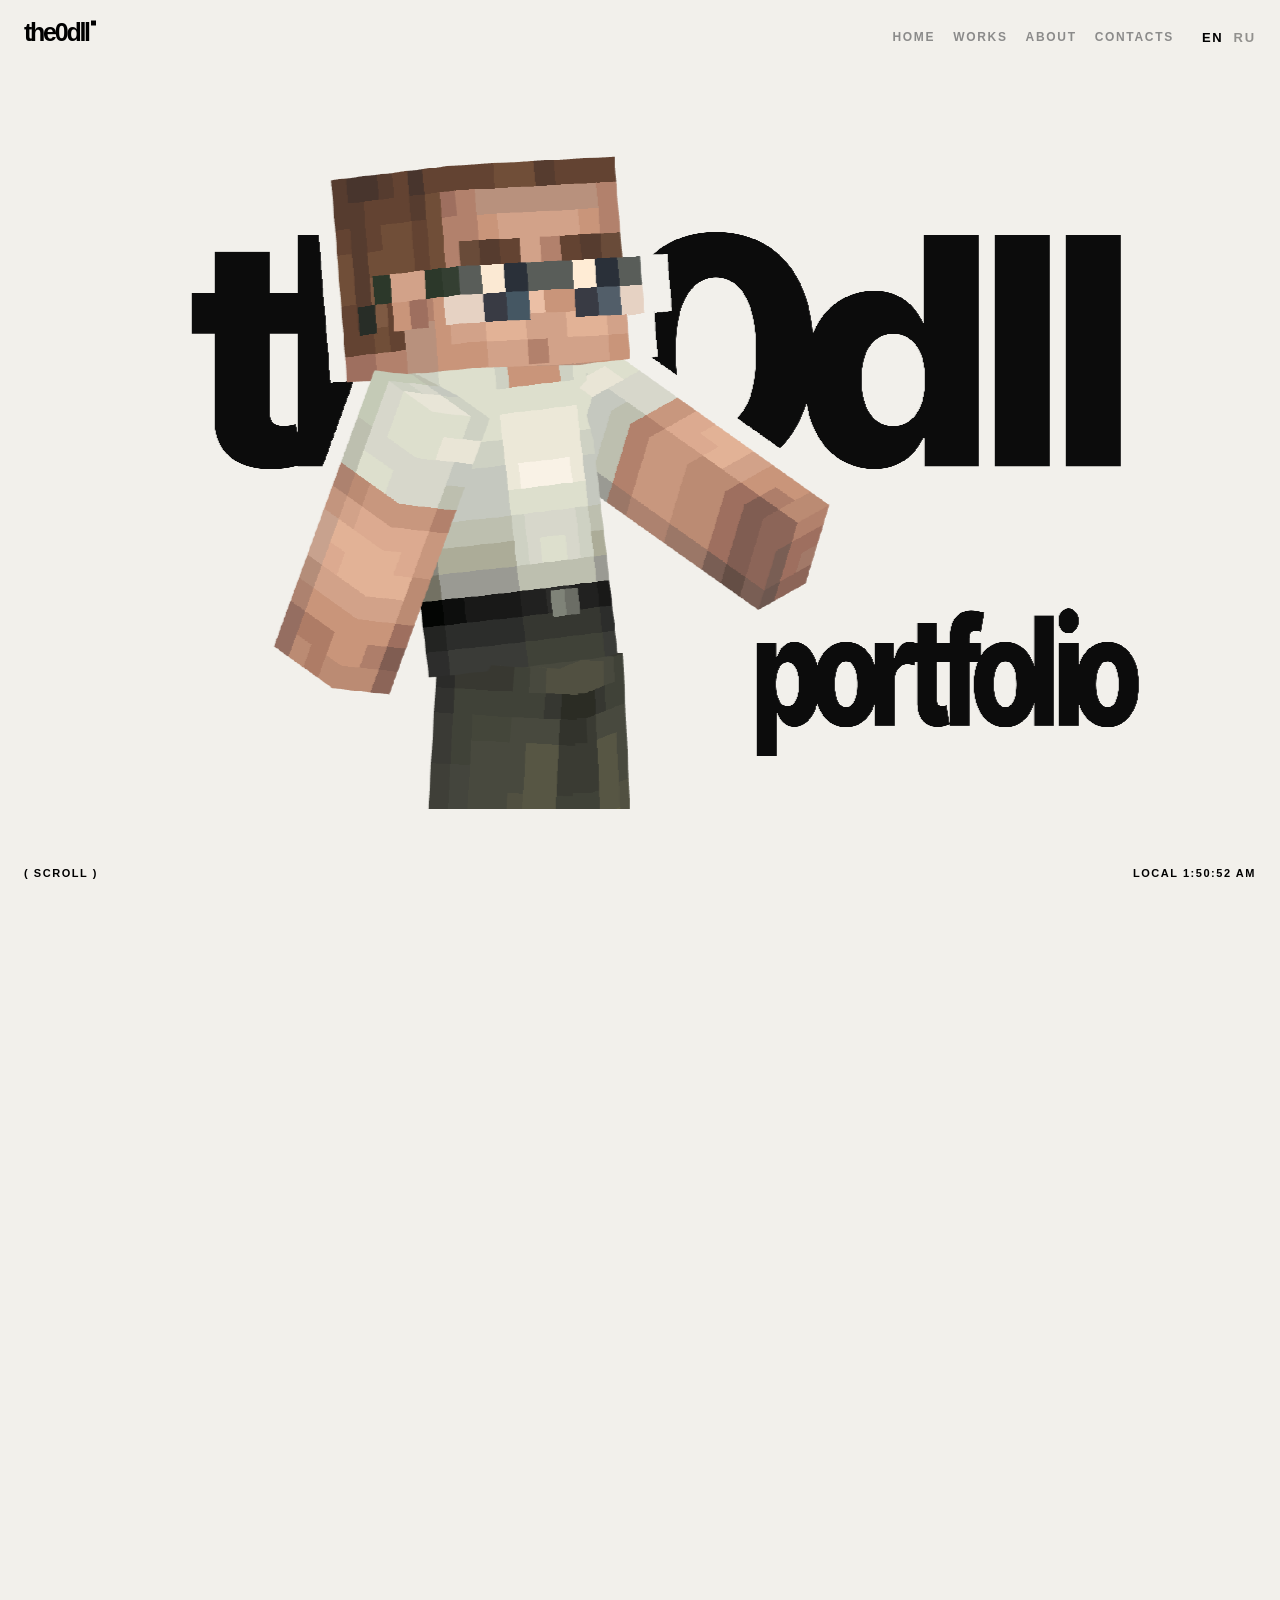
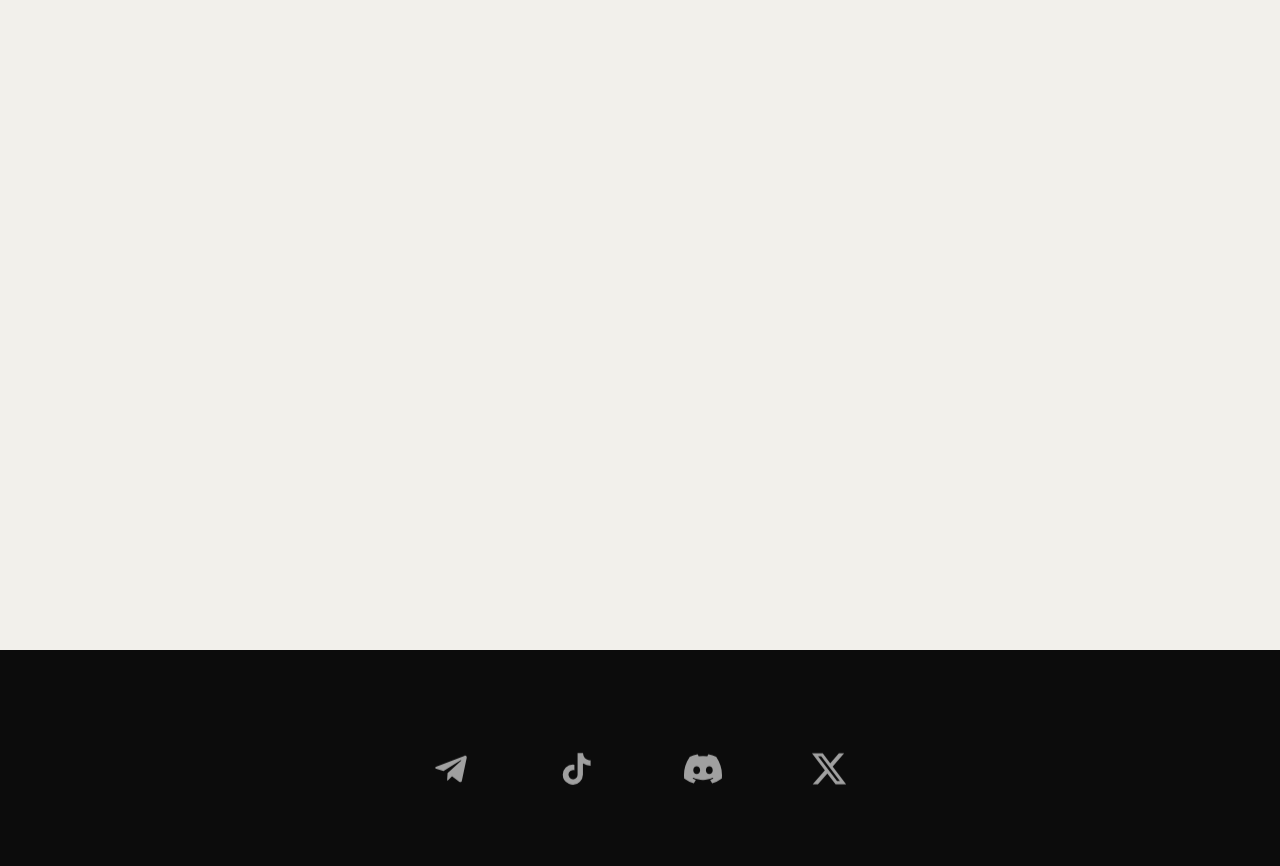
==== commit 7591fd0e: "Add files via upload" ====
--- a/index.html
+++ b/index.html
@@ -2,7 +2,7 @@
 <html lang="en">
 <head>
   <meta charset="UTF-8">
-  <meta name="viewport" content="width=device-width, initial-scale=1.0">
+  <meta name="viewport" content="width=device-width, initial-scale=1.0, viewport-fit=cover">
   <title>the0dll' — bespoke minecraft skins</title>
   
   <meta name="description" content="the0dll — bespoke Minecraft skins, pixel character design, custom shading & multi-layer depth.">
@@ -26,7 +26,7 @@
       <span>the0dll</span><span class="accent-tick" aria-hidden="true"></span>
     </a>
 
-    <div class="header-right">
+    <div class="header-right" id="site-menu">
       <nav class="site-nav" aria-label="Main">
         <a href="index.html" class="nav-link" data-i18n="nav.home">HOME</a>
         <a href="works.html" class="nav-link" data-i18n="nav.works">WORKS</a>
@@ -38,6 +38,10 @@
         <button type="button" class="lang-btn" data-lang="ru">RU</button>
       </div>
     </div>
+    <button type="button" class="nav-toggle" id="nav-toggle" aria-expanded="false" aria-controls="site-menu" aria-label="Menu" data-i18n-aria="nav.menu">
+      <span class="nav-toggle-bar" aria-hidden="true"></span>
+      <span class="nav-toggle-bar" aria-hidden="true"></span>
+    </button>
   </header>
 
   <!-- Interactive Scroll Stage: sticky viewport with animated media box -->
--- a/css/style.css
+++ b/css/style.css
@@ -35,6 +35,8 @@
   -webkit-font-smoothing: antialiased;
   -moz-osx-font-smoothing: grayscale;
   text-rendering: optimizeLegibility;
+  -webkit-text-size-adjust: 100%;
+  text-size-adjust: 100%;
 }
 
 body {
@@ -147,6 +149,9 @@
   gap: 16px;
 }
 
+/* Mobile menu toggle (hidden on desktop; enabled in the mobile section) */
+.nav-toggle { display: none; }
+
 
 .site-nav {
   display: flex;
@@ -786,7 +791,7 @@
   width: 100%;
   height: auto;
   display: block;
-  transition: transform 0.75s cubic-bezier(0.16, 1, 0.3, 1);
+  transition: transform 0.75s cubic-bezier(0.16, 1, 0.3, 1), opacity 0.4s ease;
 }
 
 .stream-card:hover .stream-media-box img {
@@ -1123,8 +1128,10 @@
   border-radius: 2px;
 }
 
-.collage-card:hover {
-  transform: translate3d(var(--cur-x, 0), var(--cur-y, 0), 0) scale(1.04) !important;
+@media (hover: hover) {
+  .collage-card:hover {
+    transform: translate3d(var(--cur-x, 0), var(--cur-y, 0), 0) scale(1.04) !important;
+  }
 }
 
 .card-caption {
@@ -1570,6 +1577,34 @@
 }
 
 @media (max-width: 900px) {
+  .site-header {
+    padding: 14px 16px;
+    align-items: center;
+  }
+
+  .brand-logo {
+    font-size: 20px;
+  }
+
+  .site-nav {
+    gap: 10px;
+    margin-right: 4px;
+  }
+
+  .site-nav .nav-link {
+    font-size: 10px;
+    letter-spacing: 0.1em;
+  }
+
+  .lang-switch {
+    gap: 6px;
+    font-size: 11px;
+  }
+
+  .header-right {
+    gap: 10px;
+  }
+
   .stage-text-grid {
     display: flex;
     flex-direction: column;
@@ -1606,6 +1641,19 @@
   .works-page-container,
   .page-container {
     padding: 100px 20px 60px;
+  }
+
+  .meta-item {
+    font-size: 13px;
+  }
+
+  .contact-headline {
+    font-size: clamp(32px, 10vw, 56px);
+  }
+
+  .channel-link {
+    font-size: clamp(18px, 5vw, 28px);
+    padding: 18px 0;
   }
 }
 
@@ -1750,6 +1798,41 @@
 }
 
 @media (max-width: 640px) {
+  .site-header {
+    padding: 12px 12px;
+  }
+
+  .brand-logo {
+    font-size: 18px;
+  }
+
+  .site-nav {
+    gap: 8px;
+  }
+
+  .site-nav .nav-link {
+    font-size: 9px;
+    letter-spacing: 0.06em;
+  }
+
+  .lang-btn {
+    font-size: 11px;
+  }
+
+  .works-page-container,
+  .page-container {
+    padding: 88px 14px 48px;
+  }
+
+  .stage-text-grid {
+    padding: 88px 14px 64px;
+  }
+
+  .community-btn {
+    padding: 14px 22px;
+    font-size: 11px;
+  }
+
   .lightbox-prev { left: 12px; }
   .lightbox-next { right: 12px; }
   .lightbox-nav-btn { width: 40px; height: 40px; font-size: 16px; }
@@ -1759,6 +1842,130 @@
 
 .stream-media-box::after { display: none !important; content: none; }
 .stream-card:hover .stream-media-box::after { opacity: 0; }
+
+/* Gallery folder badge — stacked folder + count, site palette */
+.stream-gallery-badge {
+  position: absolute;
+  top: 12px;
+  right: 12px;
+  z-index: 5;
+  width: 42px;
+  height: 42px;
+  pointer-events: none;
+  user-select: none;
+  opacity: 0;
+  transform: scale(0.82) translateY(6px);
+  transition: opacity 0.4s cubic-bezier(0.16, 1, 0.3, 1),
+              transform 0.4s cubic-bezier(0.16, 1, 0.3, 1);
+  transition-delay: calc(var(--d, 0ms) + 180ms);
+}
+
+.stream-card.is-visible .stream-gallery-badge {
+  opacity: 1;
+  transform: scale(1) translateY(0);
+}
+
+.stream-card:not(.is-visible) .stream-gallery-badge {
+  opacity: 0;
+  transform: scale(0.82) translateY(6px);
+}
+
+/* hide when lightbox is open */
+.stream-gallery-badge.is-hidden {
+  opacity: 0 !important;
+  transform: scale(0.75) translateY(4px) !important;
+  transition-delay: 0ms !important;
+}
+
+.stream-gallery-badge.is-returning {
+  transition-delay: 0ms !important;
+}
+
+/* stacked back layer */
+.stream-gallery-badge::before {
+  content: '';
+  position: absolute;
+  inset: 0;
+  border-radius: 8px;
+  background: #0c0c0c;
+  transform: translate(3px, 3px);
+}
+
+/* front card */
+.stream-gallery-badge .badge-face {
+  position: absolute;
+  inset: 0;
+  display: flex;
+  align-items: center;
+  justify-content: center;
+  border-radius: 8px;
+  background: #f2f0eb;
+  border: 2.5px solid #0c0c0c;
+  box-sizing: border-box;
+}
+
+.stream-gallery-badge svg {
+  width: 26px;
+  height: 26px;
+  display: block;
+}
+
+/* count circle */
+.stream-gallery-badge .gallery-count {
+  position: absolute;
+  bottom: -6px;
+  right: -6px;
+  z-index: 2;
+  min-width: 20px;
+  height: 20px;
+  padding: 0 4px;
+  border-radius: 999px;
+  background: #0c0c0c;
+  color: #f2f0eb;
+  font-family: 'Silkscreen', monospace;
+  font-size: 10px;
+  font-weight: 700;
+  line-height: 1;
+  text-align: center;
+  display: flex;
+  align-items: center;
+  justify-content: center;
+  border: 2px solid #f2f0eb;
+  box-sizing: border-box;
+}
+
+.stream-card:hover .stream-gallery-badge:not(.is-hidden) {
+  transform: scale(1.07) translateY(0);
+}
+
+@media (max-width: 640px) {
+  .stream-gallery-badge {
+    width: 36px;
+    height: 36px;
+    top: 10px;
+    right: 10px;
+  }
+  .stream-gallery-badge::before {
+    transform: translate(2.5px, 2.5px);
+    border-radius: 7px;
+  }
+  .stream-gallery-badge .badge-face {
+    border-radius: 7px;
+    border-width: 2px;
+  }
+  .stream-gallery-badge svg {
+    width: 22px;
+    height: 22px;
+  }
+  .stream-gallery-badge .gallery-count {
+    min-width: 17px;
+    height: 17px;
+    font-size: 9px;
+    line-height: 1;
+    bottom: -5px;
+    right: -5px;
+  }
+}
 
 .hero-pixel-canvas {
   position: absolute;
@@ -1775,3 +1982,260 @@
   .spec-black-fill { transition-duration: 0.01s; }
   .hero-pixel-canvas { display: none; }
 }
+
+
+/* ==========================================================================
+   19. Mobile Adaptation
+   Layered on top of the desktop rules above; desktop (> 900px) is untouched.
+   Breakpoints: 900px tablet / 720px menu / 640px phone.
+   ========================================================================== */
+
+/* --- Tablet & below: safe areas, fluid viewport units --- */
+@media (max-width: 900px) {
+  .site-header {
+    padding-top: max(14px, env(safe-area-inset-top));
+    padding-left: max(16px, env(safe-area-inset-left));
+    padding-right: max(16px, env(safe-area-inset-right));
+  }
+
+  .stage-overlay-bottom {
+    padding-left: max(16px, env(safe-area-inset-left));
+    padding-right: max(16px, env(safe-area-inset-right));
+    padding-bottom: max(16px, env(safe-area-inset-bottom));
+  }
+
+  .docked-caption {
+    white-space: normal;
+    max-width: calc(100vw - 40px);
+    line-height: 1.4;
+  }
+
+  .contacts-panel-section {
+    height: auto;
+    min-height: 24vh;
+    padding: 36px 16px calc(36px + env(safe-area-inset-bottom));
+  }
+
+  .contact-icon-link { min-width: 44px; min-height: 44px; }
+
+  .carousel-viewport { touch-action: pan-y; }
+  .carousel-info { flex-wrap: wrap; justify-content: center; row-gap: 4px; }
+
+  /* About (single-column layouts): opaque paper mask so the moving 'about' word
+     never sits under the intro paragraph; the word stays visible around it */
+  .typewriter-block {
+    background-color: var(--paper);
+    box-shadow: 0 0 0 10px var(--paper);
+  }
+
+  .work-manifesto-section { padding: 110px clamp(20px, 5vw, 64px) 90px; }
+  .about-hero-section {
+    padding: 108px max(20px, env(safe-area-inset-left)) 48px;
+  }
+}
+
+@supports (height: 100svh) {
+  @media (max-width: 900px) {
+    .sticky-viewport,
+    .animated-media-box,
+    .stage-text-grid,
+    .process-sticky-stage { height: 100svh; }
+  }
+}
+
+/* --- Landscape phones: keep the 2x2 stage so it fits a short viewport --- */
+@media (max-width: 900px) and (max-height: 520px) and (orientation: landscape) {
+  .stage-text-grid {
+    display: grid;
+    padding: 0;
+    gap: 0;
+  }
+  .stage-divider-v,
+  .stage-divider-h { display: block; }
+  .text-cell { padding: 0; justify-content: center; }
+  .stage-link { font-size: clamp(36px, 8.8vw, 72px); }
+  .site-header { padding-top: max(10px, env(safe-area-inset-top)); padding-bottom: 8px; }
+  .stage-overlay-bottom { padding-top: 8px; padding-bottom: max(10px, env(safe-area-inset-bottom)); }
+  .contacts-panel-section { min-height: 0; padding-top: 28px; padding-bottom: calc(40px + env(safe-area-inset-bottom)); }
+}
+
+/* --- Process collage: purpose-built portrait arrangement --- */
+@media (max-width: 900px) and (orientation: portrait) {
+  .process-collage-cluster {
+    width: min(96vw, calc(76vh * 0.6));
+    height: auto;
+    aspect-ratio: 3 / 5;
+  }
+  .collage-card { box-shadow: 0 8px 22px rgba(0, 0, 0, 0.16); }
+  .card-kot1    { width: 56%; top: 2%;   left: 0;     right: auto; bottom: auto; z-index: 12; }
+  .card-render  { width: 56%; top: 6%;   right: 0;    left: auto;  bottom: auto; z-index: 14; }
+  .card-wip1    { width: 26%; top: 25%;  left: 7%;    right: auto; bottom: auto; z-index: 11; }
+  .card-logo    { width: 24%; top: 41%;  left: 38%;   right: auto; bottom: auto; z-index: 16; }
+  .card-layers3 { width: 26%; top: 38%;  left: auto;  right: 3%;   bottom: auto; z-index: 12; }
+  .card-video   { width: 46%; bottom: 14%; left: 22%; top: auto;   right: auto; z-index: 15; }
+  .card-detail2 { width: 24%; bottom: 2%; left: 1%;   top: auto;   right: auto; z-index: 13; }
+  .card-kot     { width: 50%; bottom: 2%; right: 0;   top: auto;   left: auto;  z-index: 14; }
+}
+
+/* --- Menu breakpoint: hamburger + full-screen panel --- */
+@media (max-width: 720px) {
+  .site-header { align-items: center; }
+  .brand-logo { position: relative; z-index: 2; }
+
+  .nav-toggle {
+    position: relative;
+    z-index: 2;
+    display: inline-flex;
+    flex-direction: column;
+    align-items: center;
+    justify-content: center;
+    gap: 7px;
+    width: 44px;
+    height: 44px;
+    margin: -10px -10px -10px 0;
+    padding: 0;
+    background: none;
+    border: none;
+    color: #f2f0eb;
+    pointer-events: auto;
+    cursor: pointer;
+    -webkit-tap-highlight-color: transparent;
+  }
+  .nav-toggle-bar {
+    display: block;
+    width: 24px;
+    height: 2.5px;
+    background: currentColor;
+    transition: transform 0.45s var(--ease-expo);
+  }
+  .site-header.is-menu-open .nav-toggle-bar:nth-child(1) { transform: translateY(4.75px) rotate(45deg); }
+  .site-header.is-menu-open .nav-toggle-bar:nth-child(2) { transform: translateY(-4.75px) rotate(-45deg); }
+
+  .header-right {
+    position: fixed;
+    inset: 0;
+    z-index: 1;
+    flex-direction: column;
+    align-items: flex-start;
+    justify-content: center;
+    gap: 36px;
+    padding: 96px max(24px, env(safe-area-inset-right)) max(40px, env(safe-area-inset-bottom)) max(24px, env(safe-area-inset-left));
+    background: var(--ink);
+    overflow-y: auto;
+    opacity: 0;
+    visibility: hidden;
+    transition: opacity 0.35s var(--ease-expo), visibility 0s linear 0.35s;
+  }
+  .site-header.is-menu-open { mix-blend-mode: normal; }
+  .site-header.is-menu-open .header-right {
+    opacity: 1;
+    visibility: visible;
+    pointer-events: auto;
+    transition: opacity 0.35s var(--ease-expo), visibility 0s;
+  }
+
+  .site-nav {
+    flex-direction: column;
+    align-items: flex-start;
+    gap: 4px;
+    margin: 0;
+  }
+  .site-nav .nav-link {
+    font-size: clamp(34px, 12vw, 56px);
+    letter-spacing: -0.04em;
+    line-height: 1.1;
+    padding: 6px 0;
+    min-height: 48px;
+    opacity: 0.45;
+    display: inline-flex;
+    align-items: center;
+  }
+  .site-nav .nav-link[aria-current="page"] { opacity: 1; }
+
+  .lang-switch { gap: 8px; font-size: 14px; }
+  .lang-btn {
+    min-width: 48px;
+    min-height: 44px;
+    padding: 0 12px 0 0;
+    font-size: 14px;
+    text-align: left;
+    -webkit-tap-highlight-color: transparent;
+  }
+
+  html.nav-open { overflow: hidden; }
+}
+
+/* --- Phones --- */
+@media (max-width: 640px) {
+  :root { --runner-fs: clamp(104px, 31vw, 150px); }
+
+  /* Works: carousel sized to the viewport, neighbours peek in */
+  .carousel-viewport {
+    --card-w: min(78vw, 340px);
+    height: calc(var(--card-w) + 56px);
+  }
+  .carousel-card { width: var(--card-w); }
+  .carousel-card[data-pos="-1"] { transform: translateX(-72%) scale(0.8) translateZ(-60px); }
+  .carousel-card[data-pos="1"]  { transform: translateX(72%) scale(0.8) translateZ(-60px); }
+  .carousel-footer { margin-top: 20px; gap: 14px; }
+  .carousel-stage-section { margin-bottom: 8vh; }
+  .stream-archive-section { padding-top: 6vh; }
+  .stream-section-header { margin-bottom: 4vh; }
+  .stream-info-row { padding: 14px 16px; }
+  .stream-title { font-size: clamp(18px, 6vw, 26px); }
+  .reel-btn { width: 48px; height: 48px; }
+
+  /* Lightbox */
+  .lightbox.is-open { touch-action: none; overscroll-behavior: contain; }
+  .lightbox-close {
+    top: max(10px, env(safe-area-inset-top));
+    right: max(12px, env(safe-area-inset-right));
+    min-height: 44px;
+    padding: 12px 8px;
+  }
+  .lightbox-prev { left: max(12px, env(safe-area-inset-left)); }
+  .lightbox-next { right: max(12px, env(safe-area-inset-right)); }
+  .lightbox-caption { font-size: 11px; letter-spacing: 0.1em; max-width: calc(100vw - 40px); }
+
+  /* About: hero & runner */
+  .unified-about-display { font-size: var(--runner-fs); }
+  .hero-about-anchor { height: calc(var(--runner-fs) * 0.8); margin-top: 28px; }
+  .intro-meta { gap: 14px; }
+  .typewriter-block { max-width: none; margin-left: 0; font-size: clamp(19px, 5.4vw, 24px); }
+  .hero-dash-divider { max-width: 100%; }
+
+  /* About: lighter compositing for the per-word blur reveal */
+  .blur-word, .blur-token, .comm-word, .comm-token { will-change: auto; }
+  .manifesto-blur-text { font-size: clamp(22px, 6.4vw, 30px); }
+  .community-blur-text { font-size: clamp(19px, 5.4vw, 24px); }
+
+  /* About: specializing rows wrap instead of clipping */
+  .specializing-section { padding: 72px 0 90px; }
+  .spec-row { min-height: 0; padding: 20px 0; }
+  .spec-row-content { align-items: flex-start; gap: 14px; }
+  .spec-num { min-width: 36px; padding-top: 0.5em; }
+  .spec-title {
+    white-space: normal;
+    font-size: clamp(20px, 6.2vw, 28px);
+    line-height: 1.08;
+    overflow-wrap: anywhere;
+  }
+
+  /* About: community */
+  .community-section { padding-top: 84px; padding-bottom: 84px; }
+  .community-header { margin-bottom: 44px; }
+  .community-word-giant { font-size: clamp(44px, 15.5vw, 80px); }
+  .community-btn { white-space: normal; text-align: center; justify-content: center; line-height: 1.3; border-radius: 28px; }
+
+  .channel-link { gap: 12px; }
+}
+
+/* --- Touch devices: no hover, so surface hover-only content --- */
+@media (hover: none) {
+  a, button, .stream-card, .carousel-card { -webkit-tap-highlight-color: transparent; }
+  .stream-info-row { opacity: 1; transform: none; }
+}
+
+@media (prefers-reduced-motion: reduce) {
+  .nav-toggle-bar, .header-right { transition-duration: 0.01s; }
+}
